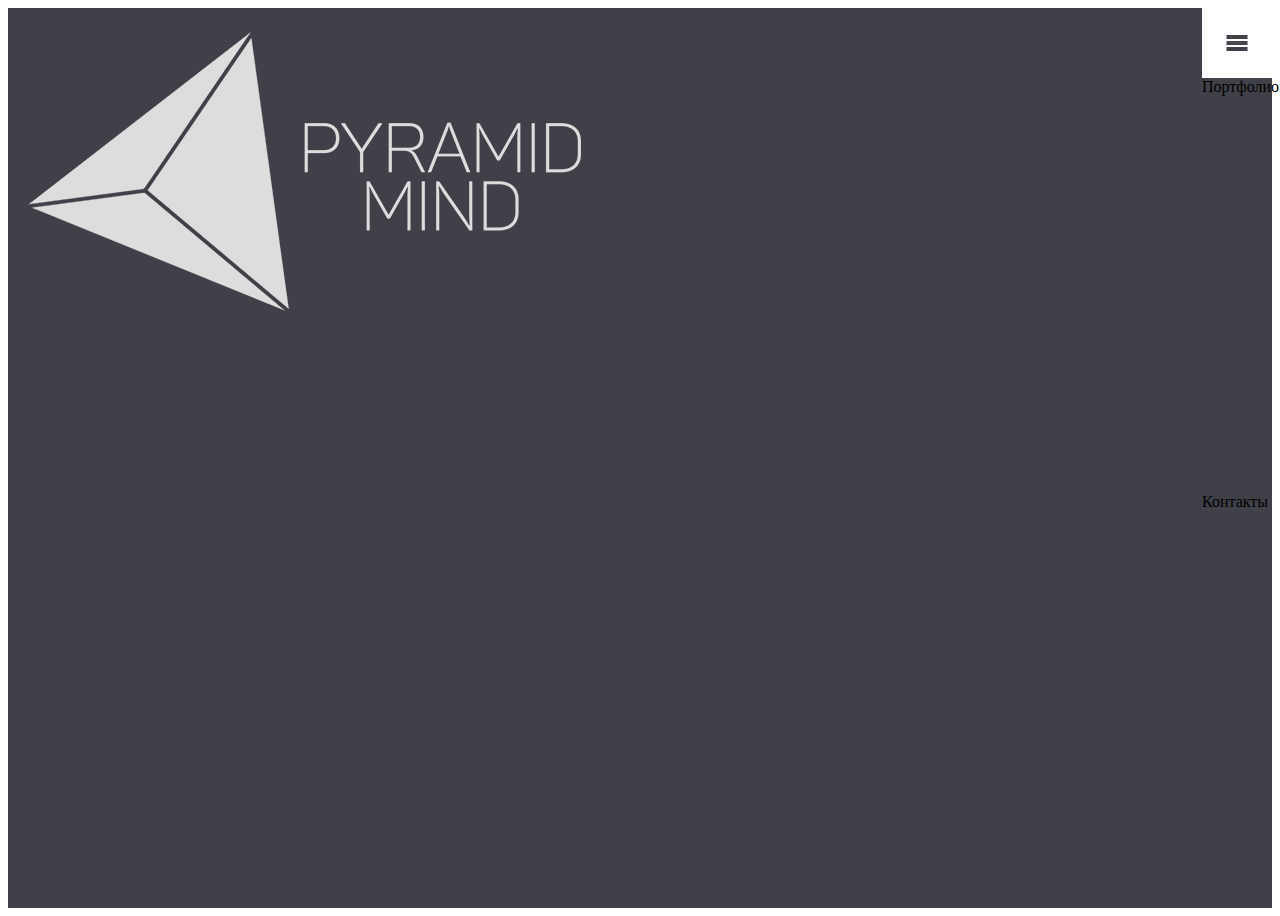
==== index.html @ eb3bbbf1 "bower add; edited top block; script.js init" ====
<!doctype html>
<html lang="ru">
<head>
    <meta charset="UTF-8">
    <title>html for pyramidmind portfolio</title>
    <link rel="stylesheet" href="css/bootstrap.min.css"/>
    <link rel="stylesheet" href="css/styles.css"/>
</head>
<body>
<div class="top-block">
    <div class="menu-1">
        <div class="open-menu" onclick="openMenu()"><img src="images/menu_button.png" alt="Открыть меню"/></div>
        <div class="buttons">
            <div class="button"><div class="center-align"><div class="vertical-align">Портфолио</div></div></div>
            <div class="button">Контакты</div>
        </div>

    </div>
    <div class="menu-2">
        <div class="menu-header">
            <div class="menu-logo"><img src="images/menu-logo.png" alt=""/></div>
            <div class="close"><img src="images/menu_close.png" alt=""/></div>
        </div>
        <ul>
            <li><a href="#">
                <div class="second-menu-block">block text 1</div>
            </a></li>
            <li><a href="#">
                <div class="second-menu-block">block text 2</div>
            </a></li>
            <li><a href="#">
                <div class="second-menu-block">block text 3</div>
            </a></li>
            <li><a href="#">
                <div class="second-menu-block">block text 4</div>
            </a></li>
            <li><a href="#">
                <div class="second-menu-block">block text 5</div>
            </a></li>
        </ul>
    </div>
    <div class="main-logo-place">
        <img src="images/logo.png" alt="Pyramid Mind"/>
    </div>
</div>
<div class="dev-block">
    <div class="col-lg-6"><img src="images/dev.png" alt=""/></div>
    <div class="col-lg-6">
        <h2>dev block</h2>

        <p>Lorem ipsum dolor sit amet, consectetur adipisicing elit. Doloribus dolorum eius eos illo in, inventore iusto
            maiores natus nihil, nisi non omnis optio quos sapiente suscipit tempore voluptas. Eum, quos.</p>
    </div>
</div>
<div class="design-block">
    <div class="col-lg-6">
        <h2>Design block</h2>

        <p>Lorem ipsum dolor sit amet, consectetur adipisicing elit. A alias, aut, consequatur corporis dicta dolor eius
            hic, magnam modi nihil quidem quisquam recusandae reiciendis. Architecto culpa illo impedit maxime sint.</p>
    </div>
    <div class="col-lg-6"><img src="images/design.png" alt=""/></div>
</div>
<div class="portfolio">
    <div class="centered">
        <h3>Portfolio</h3>

        <p>Lorem ipsum dolor sit amet, consectetur adipisicing elit. Consequatur culpa delectus dolores eius error
            expedita, harum id ipsa iure, labore minima mollitia officiis quibusdam ullam ut veniam voluptates. Illo,
            sequi.</p>
    </div>
</div>
<div class="contact">
    <div class="col-lg-6">
        <ul>
            <li><span class="phone-img"></span>+7 (927) 09-09-129</li>
            <li><span class="email-img"></span>thedrgef@gmail.com</li>
            <li><span class="skype-img"></span>pyramid</li>
        </ul>
    </div>
    <div class="col-lg-6">
        <div class="twitter">
            <!--twitter informer here-->
        </div>
    </div>
</div>
<div class="contact-me"></div>
<div class="footer"></div>
<!-- **************** js begin ******************* -->
<script src="js/jquery-1.11.2.min.js"></script>
<script src="js/bootstrap.min.js"></script>
<script src="js/script.js"></script>
</body>
</html>
---- css/styles.css ----
.top-block {
  position: relative;
  width: 100%;
  height: 100vh;
  background-color: #404148;
  display: block; }
  .top-block .menu-2 {
    display: none; }
  .top-block .menu-1 {
    position: absolute;
    top: 0;
    right: 0;
    width: 70px;
    height: 100%; }
    .top-block .menu-1 .open-menu {
      width: 70px;
      height: 70px; }
    .top-block .menu-1 .buttons {
      position: absolute;
      top: 70px;
      bottom: 0;
      right: 0;
      left: 0; }
      .top-block .menu-1 .buttons .button {
        position: relative;
        width: 70px;
        height: 50%; }
        .top-block .menu-1 .buttons .button .center-align {
          display: table-cell;
          vertical-align: middle; }

.dev-block, .design-block, .portfolio, .contact, .contact-me, .footer {
  display: none; }

/*# sourceMappingURL=styles.css.map */
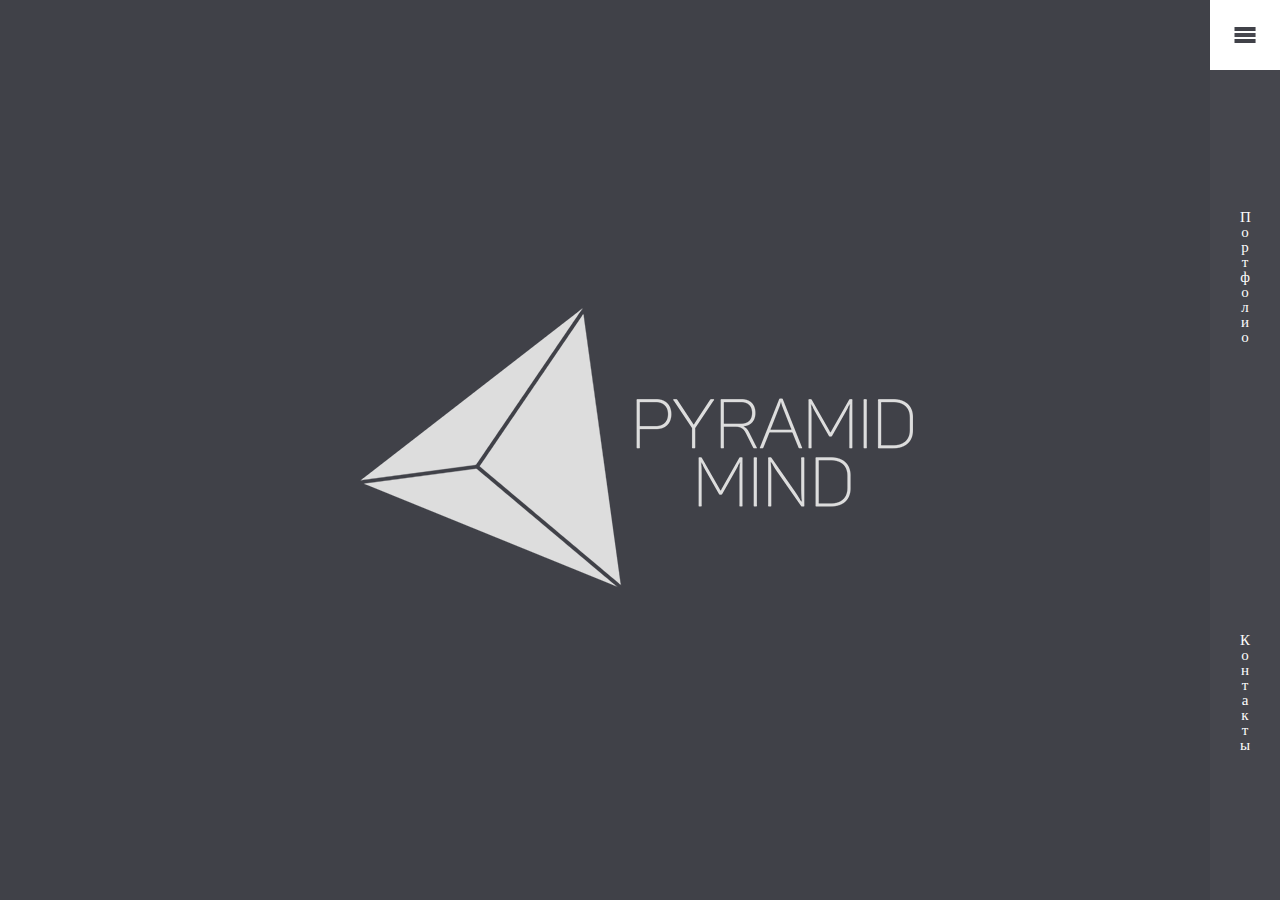
==== commit ca591592: "add reset css; menu-1 ready" ====
--- a/index.html
+++ b/index.html
@@ -3,7 +3,6 @@
 <head>
     <meta charset="UTF-8">
     <title>html for pyramidmind portfolio</title>
-    <link rel="stylesheet" href="css/bootstrap.min.css"/>
     <link rel="stylesheet" href="css/styles.css"/>
 </head>
 <body>
@@ -11,8 +10,21 @@
     <div class="menu-1">
         <div class="open-menu" onclick="openMenu()"><img src="images/menu_button.png" alt="Открыть меню"/></div>
         <div class="buttons">
-            <div class="button"><div class="center-align"><div class="vertical-align">Портфолио</div></div></div>
-            <div class="button">Контакты</div>
+            <div class="button">
+                <div class="center-align">
+                    <div class="center-align1">
+                        <a class="vertical-align">Портфолио</a>
+                    </div>
+                </div>
+            </div>
+            <div class="separator"></div>
+            <div class="button">
+                <div class="center-align">
+                    <div class="center-align1">
+                        <div class="vertical-align">Контакты</div>
+                    </div>
+                </div>
+            </div>
         </div>
 
     </div>
@@ -40,7 +52,9 @@
         </ul>
     </div>
     <div class="main-logo-place">
-        <img src="images/logo.png" alt="Pyramid Mind"/>
+        <div class="logo-place">
+            <div class="logo"></div>
+        </div>
     </div>
 </div>
 <div class="dev-block">
--- a/css/styles.css
+++ b/css/styles.css
@@ -1,9 +1,32 @@
+@import url(../bower_components/reset-css/reset.css);
+@import url(bootstrap.min.css);
+@import url(buttons.css);
+a {
+  color: inherit; }
+  a:hover {
+    color: inherit;
+    text-decoration: none; }
+
 .top-block {
   position: relative;
   width: 100%;
   height: 100vh;
   background-color: #404148;
   display: block; }
+  .top-block .main-logo-place {
+    position: absolute;
+    width: 100%;
+    height: 100%;
+    display: table; }
+    .top-block .main-logo-place .logo-place {
+      display: table-cell;
+      vertical-align: middle;
+      text-align: center; }
+      .top-block .main-logo-place .logo-place .logo {
+        display: inline-block;
+        width: 600px;
+        height: 330px;
+        background-image: url(../images/logo.png); }
   .top-block .menu-2 {
     display: none; }
   .top-block .menu-1 {
@@ -11,7 +34,8 @@
     top: 0;
     right: 0;
     width: 70px;
-    height: 100%; }
+    height: 100%;
+    z-index: 2; }
     .top-block .menu-1 .open-menu {
       width: 70px;
       height: 70px; }
@@ -22,12 +46,30 @@
       right: 0;
       left: 0; }
       .top-block .menu-1 .buttons .button {
-        position: relative;
+        cursor: pointer;
         width: 70px;
-        height: 50%; }
+        height: 50%;
+        background-color: #45464d;
+        color: #fdfdfd;
+        font-size: 15px;
+        -webkit-transition: all 0.3s;
+        -moz-transition: all 0.3s;
+        transition: all 0.3s; }
+        .top-block .menu-1 .buttons .button:hover {
+          background-color: #fdfdfd;
+          color: #45464d; }
         .top-block .menu-1 .buttons .button .center-align {
-          display: table-cell;
-          vertical-align: middle; }
+          width: 100%;
+          height: 100%;
+          display: table;
+          text-align: center; }
+          .top-block .menu-1 .buttons .button .center-align .center-align1 {
+            display: table-cell;
+            vertical-align: middle; }
+            .top-block .menu-1 .buttons .button .center-align .center-align1 .vertical-align {
+              width: 10px;
+              word-wrap: break-word;
+              display: inline-block; }
 
 .dev-block, .design-block, .portfolio, .contact, .contact-me, .footer {
   display: none; }
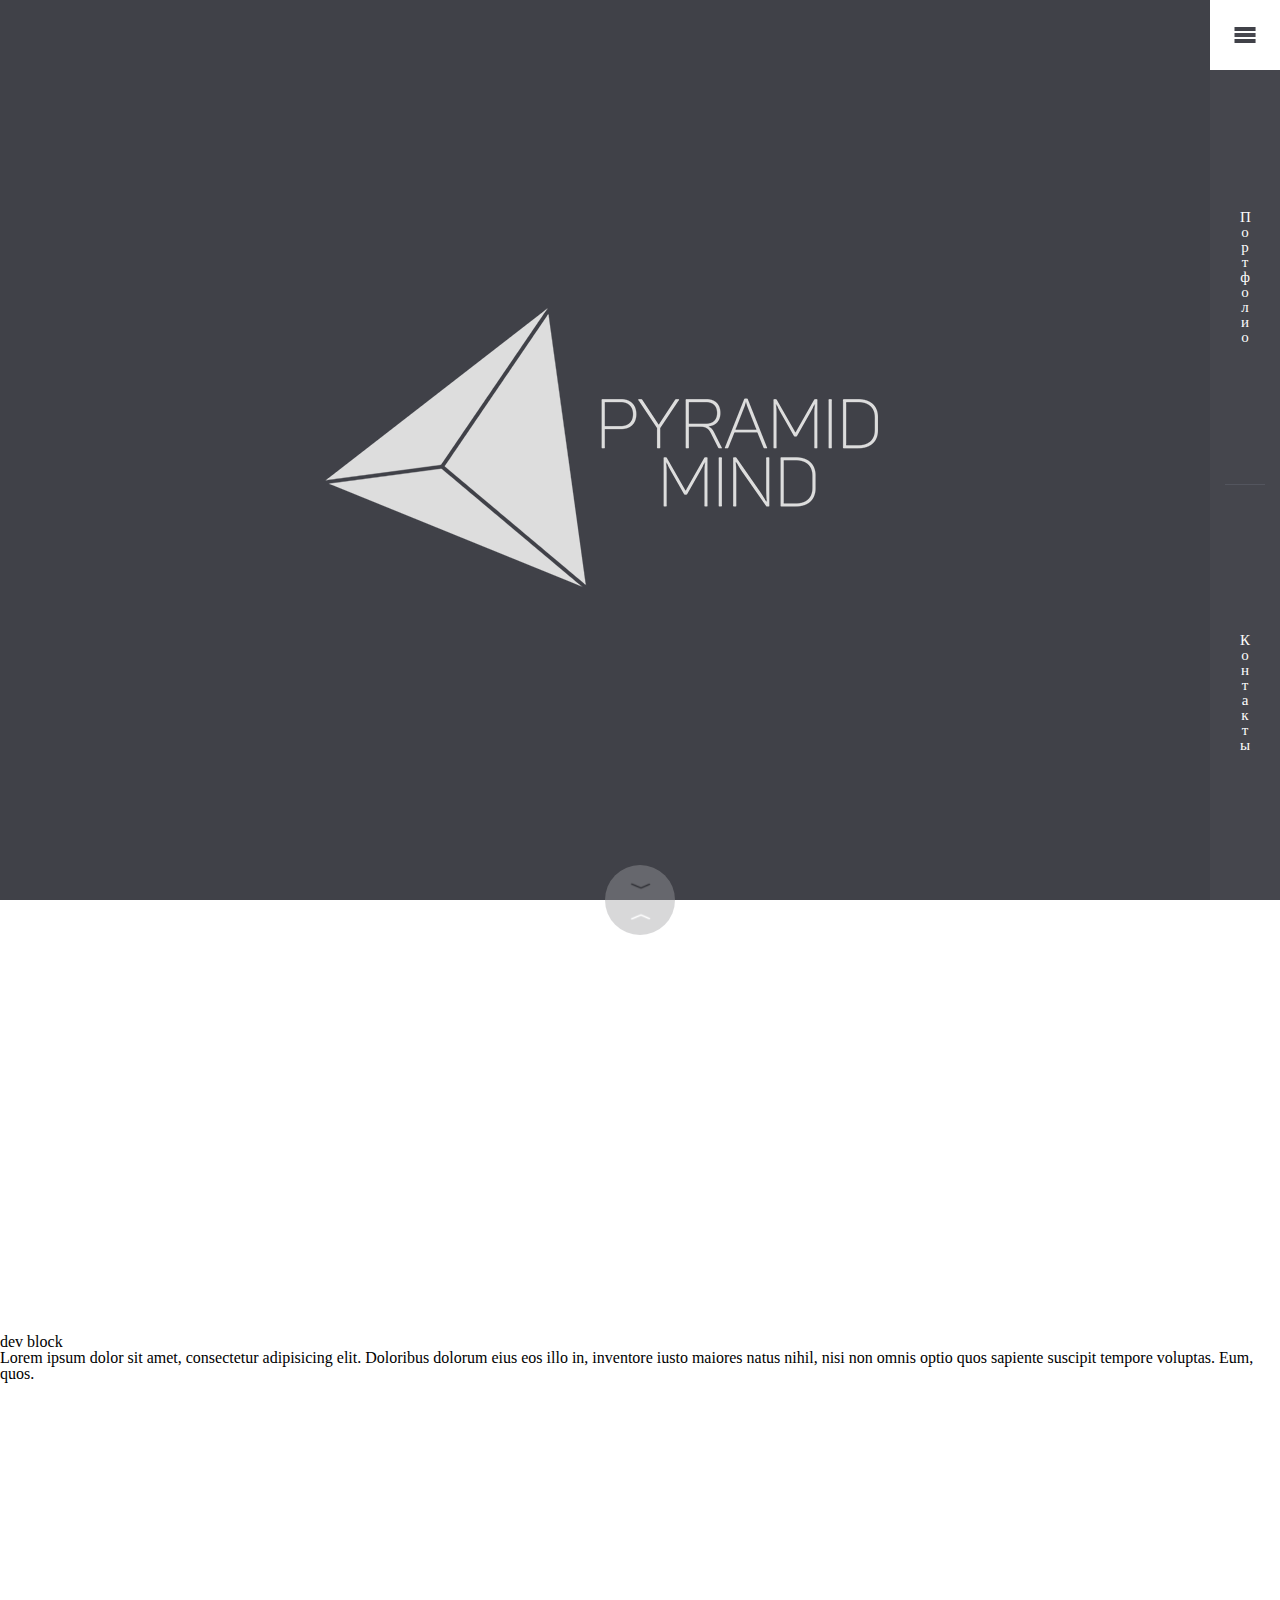
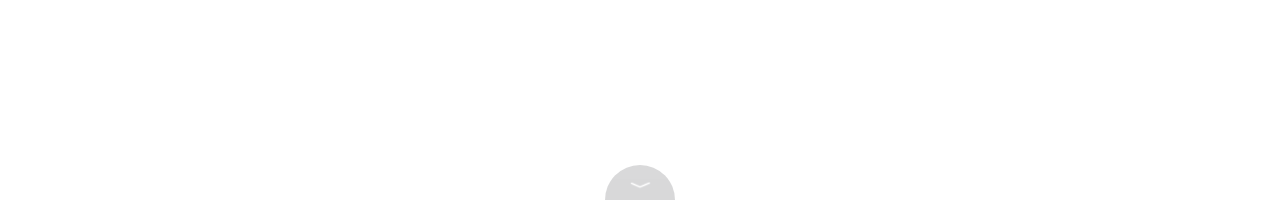
==== commit 9845e1a5: "prepare dev and des blocks" ====
--- a/index.html
+++ b/index.html
@@ -1,108 +1,121 @@
 <!doctype html>
 <html lang="ru">
-<head>
-    <meta charset="UTF-8">
-    <title>html for pyramidmind portfolio</title>
-    <link rel="stylesheet" href="css/styles.css"/>
-</head>
-<body>
-<div class="top-block">
-    <div class="menu-1">
-        <div class="open-menu" onclick="openMenu()"><img src="images/menu_button.png" alt="Открыть меню"/></div>
-        <div class="buttons">
-            <div class="button">
-                <div class="center-align">
-                    <div class="center-align1">
-                        <a class="vertical-align">Портфолио</a>
+    <head>
+        <meta charset="UTF-8">
+        <title>html for pyramidmind portfolio</title>
+        <link rel="stylesheet" href="css/styles.css"/>
+    </head>
+    <body>
+        <div class="top-block">
+            <a name="top"></a>
+            <div class="menu-1">
+                <div class="open-menu" onclick="openMenu()"><img src="images/menu_button.png" alt="Открыть меню"/></div>
+                <div class="buttons">
+                    <a href="#" class="button">
+                        <div class="center-align">
+                            <div class="center-align1">
+                                <div class="vertical-align">Портфолио</div>
+                            </div>
+                        </div>
+                    </a>
+                    <a href="#" class="button">
+                        <div class="center-align">
+                            <div class="center-align1">
+                                <div class="vertical-align">Контакты</div>
+                            </div>
+                        </div>
+                    </a>
+                </div>
+            </div>
+            <div class="menu-2">
+                <div class="menu-header">
+                    <div class="menu-logo"><img src="images/menu-logo.png" alt=""/></div>
+                    <div onclick="closeMenu()" class="close-btn"><img src="images/menu_close.png" alt=""/></div>
+                </div>
+                <ul>
+                    <!-- <li><a href="#" class="in-menu-2"><span><span><span>Кто мы?</span><span>Кто мы?</span></span></span></a></li> -->
+                    <!--  <li><a href="#" class="in-menu-2"><span><span><span>О нас</span><span>О нас</span></span></span></a></li> -->
+                    <li><a href="#" class="in-menu-2"><span><span><span>Портфолио</span><span>Портфолио</span></span></span></a></li>
+                    <!-- <li><a href="#" class="in-menu-2"><span><span><span>Вакансии</span><span>Вакансии</span></span></span></a></li> -->
+                    <li><a href="#" class="in-menu-2"><span><span><span>Контакты</span><span>Контакты</span></span></span></a></li>
+                    <li><a href="#" class="in-menu-2"><span><span><span>Блог</span><span>Блог</span></span></span></a></li>
+                </ul>
+                <div class="soc-block">
+                    <a href="https://twitter.com/share?url=http://pyramidmind.ru"><span class="twitter"></span></a>
+                    <div class="sep"></div>
+                    <a href="#"><span class="vk lbl"></span></a>
+                </div>
+            </div>
+            <div class="main-logo-place">
+                <div class="logo-place">
+                    <div class="logo"></div>
+                </div>
+            </div>
+            <div class="goto-block-down">
+                <a href="#dev-block" class="goto">
+                    <span class="scroll" href="#dev-block"><img src="images/arrow-down-black.png" height="8" width="21" alt=""></span>
+                </a>
+            </div>
+        </div>
+        <div class="dev-block">
+            <div class="goto-block-up">
+                <a href="#top" class="goto">
+                    <span class="scroll" href="#dev-block"><img src="images/arrow-down.png" height="8" width="21" alt=""></span>
+                </a>
+            </div>
+            <a name="dev-block"></a>
+            <div class="in-global-block">
+                <div class="in">
+                    <div class="col-lg-6"><img src="images/dev.png" alt=""/></div>
+                    <div class="col-lg-6">
+                        <h2>dev block</h2>
+                        <p>Lorem ipsum dolor sit amet, consectetur adipisicing elit. Doloribus dolorum eius eos illo in, inventore iusto
+                        maiores natus nihil, nisi non omnis optio quos sapiente suscipit tempore voluptas. Eum, quos.</p>
                     </div>
                 </div>
             </div>
-            <div class="separator"></div>
-            <div class="button">
-                <div class="center-align">
-                    <div class="center-align1">
-                        <div class="vertical-align">Контакты</div>
+            <div class="goto-block-down">
+                <a href="#des-block" style="background-color: #404148;" class="goto">
+                    <span class="scroll" href="#dev-block"><img src="images/arrow-down.png" height="8" width="21" alt=""></span>
+                </a>
+            </div>
+        </div>
+        <div class="design-block">
+            <a href="#top" class="goto">
+                <div class="col-lg-6">
+                    <h2>Design block</h2>
+                    <p>Lorem ipsum dolor sit amet, consectetur adipisicing elit. A alias, aut, consequatur corporis dicta dolor eius
+                    hic, magnam modi nihil quidem quisquam recusandae reiciendis. Architecto culpa illo impedit maxime sint.</p>
+                </div>
+                <div class="col-lg-6"><img src="images/design.png" alt=""/></div>
+            </div>
+            <div class="portfolio">
+                <div class="centered">
+                    <h3>Portfolio</h3>
+                    <p>Lorem ipsum dolor sit amet, consectetur adipisicing elit. Consequatur culpa delectus dolores eius error
+                    expedita, harum id ipsa iure, labore minima mollitia officiis quibusdam ullam ut veniam voluptates. Illo,
+                    sequi.</p>
+                </div>
+            </div>
+            <div class="contact">
+                <div class="col-lg-6">
+                    <ul>
+                        <li><span class="phone-img"></span>+7 (927) 09-09-129</li>
+                        <li><span class="email-img"></span>thedrgef@gmail.com</li>
+                        <li><span class="skype-img"></span>pyramid</li>
+                    </ul>
+                </div>
+                <div class="col-lg-6">
+                    <div class="twitter">
+                        <!--twitter informer here-->
                     </div>
                 </div>
             </div>
-        </div>
-
-    </div>
-    <div class="menu-2">
-        <div class="menu-header">
-            <div class="menu-logo"><img src="images/menu-logo.png" alt=""/></div>
-            <div class="close"><img src="images/menu_close.png" alt=""/></div>
-        </div>
-        <ul>
-            <li><a href="#">
-                <div class="second-menu-block">block text 1</div>
-            </a></li>
-            <li><a href="#">
-                <div class="second-menu-block">block text 2</div>
-            </a></li>
-            <li><a href="#">
-                <div class="second-menu-block">block text 3</div>
-            </a></li>
-            <li><a href="#">
-                <div class="second-menu-block">block text 4</div>
-            </a></li>
-            <li><a href="#">
-                <div class="second-menu-block">block text 5</div>
-            </a></li>
-        </ul>
-    </div>
-    <div class="main-logo-place">
-        <div class="logo-place">
-            <div class="logo"></div>
-        </div>
-    </div>
-</div>
-<div class="dev-block">
-    <div class="col-lg-6"><img src="images/dev.png" alt=""/></div>
-    <div class="col-lg-6">
-        <h2>dev block</h2>
-
-        <p>Lorem ipsum dolor sit amet, consectetur adipisicing elit. Doloribus dolorum eius eos illo in, inventore iusto
-            maiores natus nihil, nisi non omnis optio quos sapiente suscipit tempore voluptas. Eum, quos.</p>
-    </div>
-</div>
-<div class="design-block">
-    <div class="col-lg-6">
-        <h2>Design block</h2>
-
-        <p>Lorem ipsum dolor sit amet, consectetur adipisicing elit. A alias, aut, consequatur corporis dicta dolor eius
-            hic, magnam modi nihil quidem quisquam recusandae reiciendis. Architecto culpa illo impedit maxime sint.</p>
-    </div>
-    <div class="col-lg-6"><img src="images/design.png" alt=""/></div>
-</div>
-<div class="portfolio">
-    <div class="centered">
-        <h3>Portfolio</h3>
-
-        <p>Lorem ipsum dolor sit amet, consectetur adipisicing elit. Consequatur culpa delectus dolores eius error
-            expedita, harum id ipsa iure, labore minima mollitia officiis quibusdam ullam ut veniam voluptates. Illo,
-            sequi.</p>
-    </div>
-</div>
-<div class="contact">
-    <div class="col-lg-6">
-        <ul>
-            <li><span class="phone-img"></span>+7 (927) 09-09-129</li>
-            <li><span class="email-img"></span>thedrgef@gmail.com</li>
-            <li><span class="skype-img"></span>pyramid</li>
-        </ul>
-    </div>
-    <div class="col-lg-6">
-        <div class="twitter">
-            <!--twitter informer here-->
-        </div>
-    </div>
-</div>
-<div class="contact-me"></div>
-<div class="footer"></div>
-<!-- **************** js begin ******************* -->
-<script src="js/jquery-1.11.2.min.js"></script>
-<script src="js/bootstrap.min.js"></script>
-<script src="js/script.js"></script>
-</body>
-</html>+            <div class="contact-me"></div>
+            <div class="footer"></div>
+            <!-- **************** js begin ******************* -->
+            <script src="js/jquery-1.11.2.min.js"></script>
+            <script src="js/bootstrap.min.js"></script>
+            <script src="js/script.js"></script>
+        </body>
+    </html>--- a/css/styles.css
+++ b/css/styles.css
@@ -1,77 +1,398 @@
 @import url(../bower_components/reset-css/reset.css);
 @import url(bootstrap.min.css);
 @import url(buttons.css);
+/* line 7, ../sass/styles.sass */
 a {
-  color: inherit; }
-  a:hover {
-    color: inherit;
-    text-decoration: none; }
-
+  color: inherit;
+}
+/* line 9, ../sass/styles.sass */
+a:hover {
+  color: inherit;
+  text-decoration: none;
+}
+
+/* line 12, ../sass/styles.sass */
+ul {
+  margin: 0;
+}
+
+/* line 17, ../sass/styles.sass */
+.goto-block-down, .goto-block-up {
+  text-align: center;
+  display: block;
+  position: absolute;
+  top: 100%;
+  margin-top: -35px;
+  width: 100%;
+  z-index: 1;
+  height: 35px;
+  overflow: hidden;
+}
+/* line 27, ../sass/styles.sass */
+.goto-block-down a.goto, .goto-block-up a.goto {
+  width: 70px;
+  height: 70px;
+  -webkit-border-radius: 50%;
+  border-radius: 50%;
+  background-color: #fff;
+  opacity: 0.2;
+  display: inline-block;
+  -webkit-transition: all 0.4s;
+  -moz-transition: all 0.4s;
+  -ms-transition: all 0.4s;
+  -o-transition: all 0.4s;
+  transition: all 0.4s;
+}
+/* line 40, ../sass/styles.sass */
+.goto-block-down a.goto:hover, .goto-block-up a.goto:hover {
+  opacity: 0.4;
+}
+/* line 42, ../sass/styles.sass */
+.goto-block-down a.goto span, .goto-block-up a.goto span {
+  line-height: 40px;
+}
+
+/* line 44, ../sass/styles.sass */
+.goto-block-up {
+  top: 0;
+  margin-top: 0;
+}
+/* line 47, ../sass/styles.sass */
+.goto-block-up a.goto {
+  background-color: #404148;
+  position: relative;
+  top: -35px;
+}
+/* line 51, ../sass/styles.sass */
+.goto-block-up a.goto span img {
+  position: relative;
+  top: 30px;
+}
+
+/* line 55, ../sass/styles.sass */
+.dev-block .goto-block-down span img {
+  -webkit-transform: rotate(180deg);
+  -moz-transform: rotate(180deg);
+  -ms-transform: rotate(180deg);
+  -o-transform: rotate(180deg);
+  transform: rotate(180deg);
+}
+
+/* line 65, ../sass/styles.sass */
+.hide {
+  display: none;
+}
+
+/* line 67, ../sass/styles.sass */
+.show {
+  display: block;
+}
+
+/* line 71, ../sass/styles.sass */
 .top-block {
+  overflow: hidden;
+  min-height: 460px;
   position: relative;
   width: 100%;
   height: 100vh;
   background-color: #404148;
-  display: block; }
-  .top-block .main-logo-place {
-    position: absolute;
-    width: 100%;
-    height: 100%;
-    display: table; }
-    .top-block .main-logo-place .logo-place {
-      display: table-cell;
-      vertical-align: middle;
-      text-align: center; }
-      .top-block .main-logo-place .logo-place .logo {
-        display: inline-block;
-        width: 600px;
-        height: 330px;
-        background-image: url(../images/logo.png); }
-  .top-block .menu-2 {
-    display: none; }
-  .top-block .menu-1 {
-    position: absolute;
-    top: 0;
-    right: 0;
-    width: 70px;
-    height: 100%;
-    z-index: 2; }
-    .top-block .menu-1 .open-menu {
-      width: 70px;
-      height: 70px; }
-    .top-block .menu-1 .buttons {
-      position: absolute;
-      top: 70px;
-      bottom: 0;
-      right: 0;
-      left: 0; }
-      .top-block .menu-1 .buttons .button {
-        cursor: pointer;
-        width: 70px;
-        height: 50%;
-        background-color: #45464d;
-        color: #fdfdfd;
-        font-size: 15px;
-        -webkit-transition: all 0.3s;
-        -moz-transition: all 0.3s;
-        transition: all 0.3s; }
-        .top-block .menu-1 .buttons .button:hover {
-          background-color: #fdfdfd;
-          color: #45464d; }
-        .top-block .menu-1 .buttons .button .center-align {
-          width: 100%;
-          height: 100%;
-          display: table;
-          text-align: center; }
-          .top-block .menu-1 .buttons .button .center-align .center-align1 {
-            display: table-cell;
-            vertical-align: middle; }
-            .top-block .menu-1 .buttons .button .center-align .center-align1 .vertical-align {
-              width: 10px;
-              word-wrap: break-word;
-              display: inline-block; }
-
-.dev-block, .design-block, .portfolio, .contact, .contact-me, .footer {
-  display: none; }
-
-/*# sourceMappingURL=styles.css.map */
+  display: block;
+}
+/* line 79, ../sass/styles.sass */
+.top-block .main-logo-place {
+  position: absolute;
+  width: 100%;
+  height: 100%;
+  display: table;
+  z-index: 1;
+}
+/* line 85, ../sass/styles.sass */
+.top-block .main-logo-place .logo-place {
+  display: table-cell;
+  vertical-align: middle;
+  text-align: center;
+}
+/* line 89, ../sass/styles.sass */
+.top-block .main-logo-place .logo-place .logo {
+  display: inline-block;
+  width: 600px;
+  height: 330px;
+  background-image: url(../images/logo.png);
+  margin-left: -70px;
+}
+/* line 95, ../sass/styles.sass */
+.top-block .menu-2 {
+  width: 270px;
+  height: 100%;
+  position: absolute;
+  top: 0;
+  right: -270px;
+  -webkit-transition: all 0.3s;
+  -moz-transition: all 0.3s;
+  -ms-transition: all 0.3s;
+  -o-transition: all 0.3s;
+  transition: all 0.3s;
+  background-color: #45464d;
+  z-index: 2;
+}
+/* line 108, ../sass/styles.sass */
+.top-block .menu-2 .soc-block {
+  background-color: rgba(255, 255, 255, 0.03);
+  width: 100%;
+  height: 70px;
+  display: block;
+  text-align: center;
+  padding: 10px;
+}
+/* line 115, ../sass/styles.sass */
+.top-block .menu-2 .soc-block .sep {
+  display: inline-block;
+  height: 100%;
+  width: 4px;
+}
+/* line 119, ../sass/styles.sass */
+.top-block .menu-2 .soc-block .vk, .top-block .menu-2 .soc-block .twitter {
+  width: 50px;
+  height: 50px;
+  display: inline-block;
+  opacity: 0.1;
+  transform: scale(0.5);
+  -webkit-transition: all 0.1ms;
+  -moz-transition: all 0.1ms;
+  -ms-transition: all 0.1ms;
+  -o-transition: all 0.1ms;
+  transition: all 0.1ms;
+}
+/* line 130, ../sass/styles.sass */
+.top-block .menu-2 .soc-block .vk:hover, .top-block .menu-2 .soc-block .twitter:hover {
+  opacity: 0.4;
+}
+/* line 132, ../sass/styles.sass */
+.top-block .menu-2 .soc-block .vk {
+  background-image: url(../images/soc/vk.png);
+}
+/* line 134, ../sass/styles.sass */
+.top-block .menu-2 .soc-block .twitter {
+  background-image: url(../images/soc/tw.png);
+}
+/* line 136, ../sass/styles.sass */
+.top-block .menu-2 .menu-header {
+  height: 70px;
+  position: relative;
+  width: 100%;
+  background-color: #fff;
+}
+/* line 141, ../sass/styles.sass */
+.top-block .menu-2 .menu-header .menu-logo {
+  background-image: url(../images/menu-logo.png);
+  width: 36px;
+  height: 39px;
+  margin: 0 auto;
+  position: relative;
+  top: 15px;
+}
+/* line 148, ../sass/styles.sass */
+.top-block .menu-2 .menu-header .close-btn {
+  position: absolute;
+  cursor: pointer;
+  left: 26px;
+  top: 26px;
+  background-image: url(../images/menu_close.png);
+  width: 18px;
+  height: 18px;
+}
+/* line 158, ../sass/styles.sass */
+.top-block .menu-2 ul li a {
+  display: block;
+  width: 100%;
+  height: 70px;
+  font-size: 14px;
+  position: relative;
+  box-sizing: border-box;
+  -moz-box-sizing: border-box;
+  background-color: none;
+  line-height: 20px;
+  padding-top: 25px;
+  color: #fff;
+}
+/* line 170, ../sass/styles.sass */
+.top-block .menu-2 ul li a span > span span {
+  padding: 25px;
+}
+/* line 173, ../sass/styles.sass */
+.top-block .menu-1 {
+  position: absolute;
+  top: 0;
+  right: 0;
+  width: 70px;
+  height: 100%;
+  z-index: 2;
+}
+/* line 180, ../sass/styles.sass */
+.top-block .menu-1 .open-menu {
+  width: 70px;
+  height: 70px;
+  cursor: pointer;
+}
+/* line 184, ../sass/styles.sass */
+.top-block .menu-1 .buttons {
+  position: absolute;
+  top: 70px;
+  bottom: 0;
+  right: 0;
+  left: 0;
+}
+/* line 190, ../sass/styles.sass */
+.top-block .menu-1 .buttons a.button {
+  display: block;
+  cursor: pointer;
+  width: 70px;
+  height: 50%;
+  background-color: #45464d;
+  color: #fdfdfd;
+  font-size: 15px;
+  position: relative;
+  -webkit-transition: all 0.4s;
+  -moz-transition: all 0.4s;
+  -ms-transition: all 0.4s;
+  -o-transition: all 0.4s;
+  transition: all 0.4s;
+}
+/* line 205, ../sass/styles.sass */
+.top-block .menu-1 .buttons a.button:first-child:after {
+  position: absolute;
+  content: "";
+  width: 40px;
+  height: 2px;
+  border-bottom: 1px solid #53555e;
+  bottom: 0px;
+  left: 15px;
+}
+/* line 213, ../sass/styles.sass */
+.top-block .menu-1 .buttons a.button:first-child:hover:after {
+  display: none;
+}
+/* line 215, ../sass/styles.sass */
+.top-block .menu-1 .buttons a.button:hover {
+  background-color: #fdfdfd;
+  color: #45464d;
+}
+/* line 219, ../sass/styles.sass */
+.top-block .menu-1 .buttons a.button .center-align {
+  width: 100%;
+  height: 100%;
+  display: table;
+  text-align: center;
+}
+/* line 224, ../sass/styles.sass */
+.top-block .menu-1 .buttons a.button .center-align .center-align1 {
+  display: table-cell;
+  vertical-align: middle;
+}
+/* line 227, ../sass/styles.sass */
+.top-block .menu-1 .buttons a.button .center-align .center-align1 .vertical-align {
+  width: 10px;
+  word-wrap: break-word;
+  display: inline-block;
+}
+
+@media screen and (max-width: 1000px) and (min-width: 501px) {
+  /* line 235, ../sass/styles.sass */
+  .buttons {
+    display: none;
+    -webkit-transition: all 0.3s;
+    -moz-transition: all 0.3s;
+    -ms-transition: all 0.3s;
+    -o-transition: all 0.3s;
+    transition: all 0.3s;
+  }
+
+  /* line 242, ../sass/styles.sass */
+  .logo {
+    -webkit-transform: scale(0.8);
+    -moz-transform: scale(0.8);
+    -ms-transform: scale(0.8);
+    -o-transform: scale(0.8);
+    transform: scale(0.8);
+    -webkit-transition: all 0.3s;
+    -moz-transition: all 0.3s;
+    -ms-transition: all 0.3s;
+    -o-transition: all 0.3s;
+    transition: all 0.3s;
+  }
+}
+@media screen and (max-width: 500px) {
+  /* line 254, ../sass/styles.sass */
+  .buttons {
+    display: none;
+  }
+
+  /* line 256, ../sass/styles.sass */
+  .logo {
+    -webkit-transform: scale(0.5);
+    -moz-transform: scale(0.5);
+    -ms-transform: scale(0.5);
+    -o-transform: scale(0.5);
+    transform: scale(0.5);
+    -webkit-transition: all 0.3s;
+    -moz-transition: all 0.3s;
+    -ms-transition: all 0.3s;
+    -o-transition: all 0.3s;
+    transition: all 0.3s;
+  }
+}
+@media screen and (min-width: 1000px) {
+  /* line 269, ../sass/styles.sass */
+  .buttons {
+    display: block;
+    -webkit-transition: all 0.3s;
+    -moz-transition: all 0.3s;
+    -ms-transition: all 0.3s;
+    -o-transition: all 0.3s;
+    transition: all 0.3s;
+  }
+
+  /* line 276, ../sass/styles.sass */
+  .logo {
+    -webkit-transform: scale(1);
+    -moz-transform: scale(1);
+    -ms-transform: scale(1);
+    -o-transform: scale(1);
+    transform: scale(1);
+    -webkit-transition: all 0.3s;
+    -moz-transition: all 0.3s;
+    -ms-transition: all 0.3s;
+    -o-transition: all 0.3s;
+    transition: all 0.3s;
+  }
+}
+/* line 291, ../sass/styles.sass */
+.dev-block, .design-block, .portfolio {
+  height: 100vh;
+  display: block;
+  width: 100%;
+  overflow: hidden;
+  position: relative;
+}
+/* line 297, ../sass/styles.sass */
+.dev-block .in-global-block, .design-block .in-global-block, .portfolio .in-global-block {
+  display: table;
+  position: absolute;
+  width: 100%;
+  height: 100%;
+}
+/* line 302, ../sass/styles.sass */
+.dev-block .in-global-block .in, .design-block .in-global-block .in, .portfolio .in-global-block .in {
+  display: table-cell;
+  vertical-align: middle;
+}
+
+/* line 306, ../sass/styles.sass */
+.dev-block .col-lg-6:first-child {
+  text-align: center;
+}
+
+/* line 311, ../sass/styles.sass */
+.design-block, .portfolio, .contact, .contact-me, .footer {
+  display: none;
+}
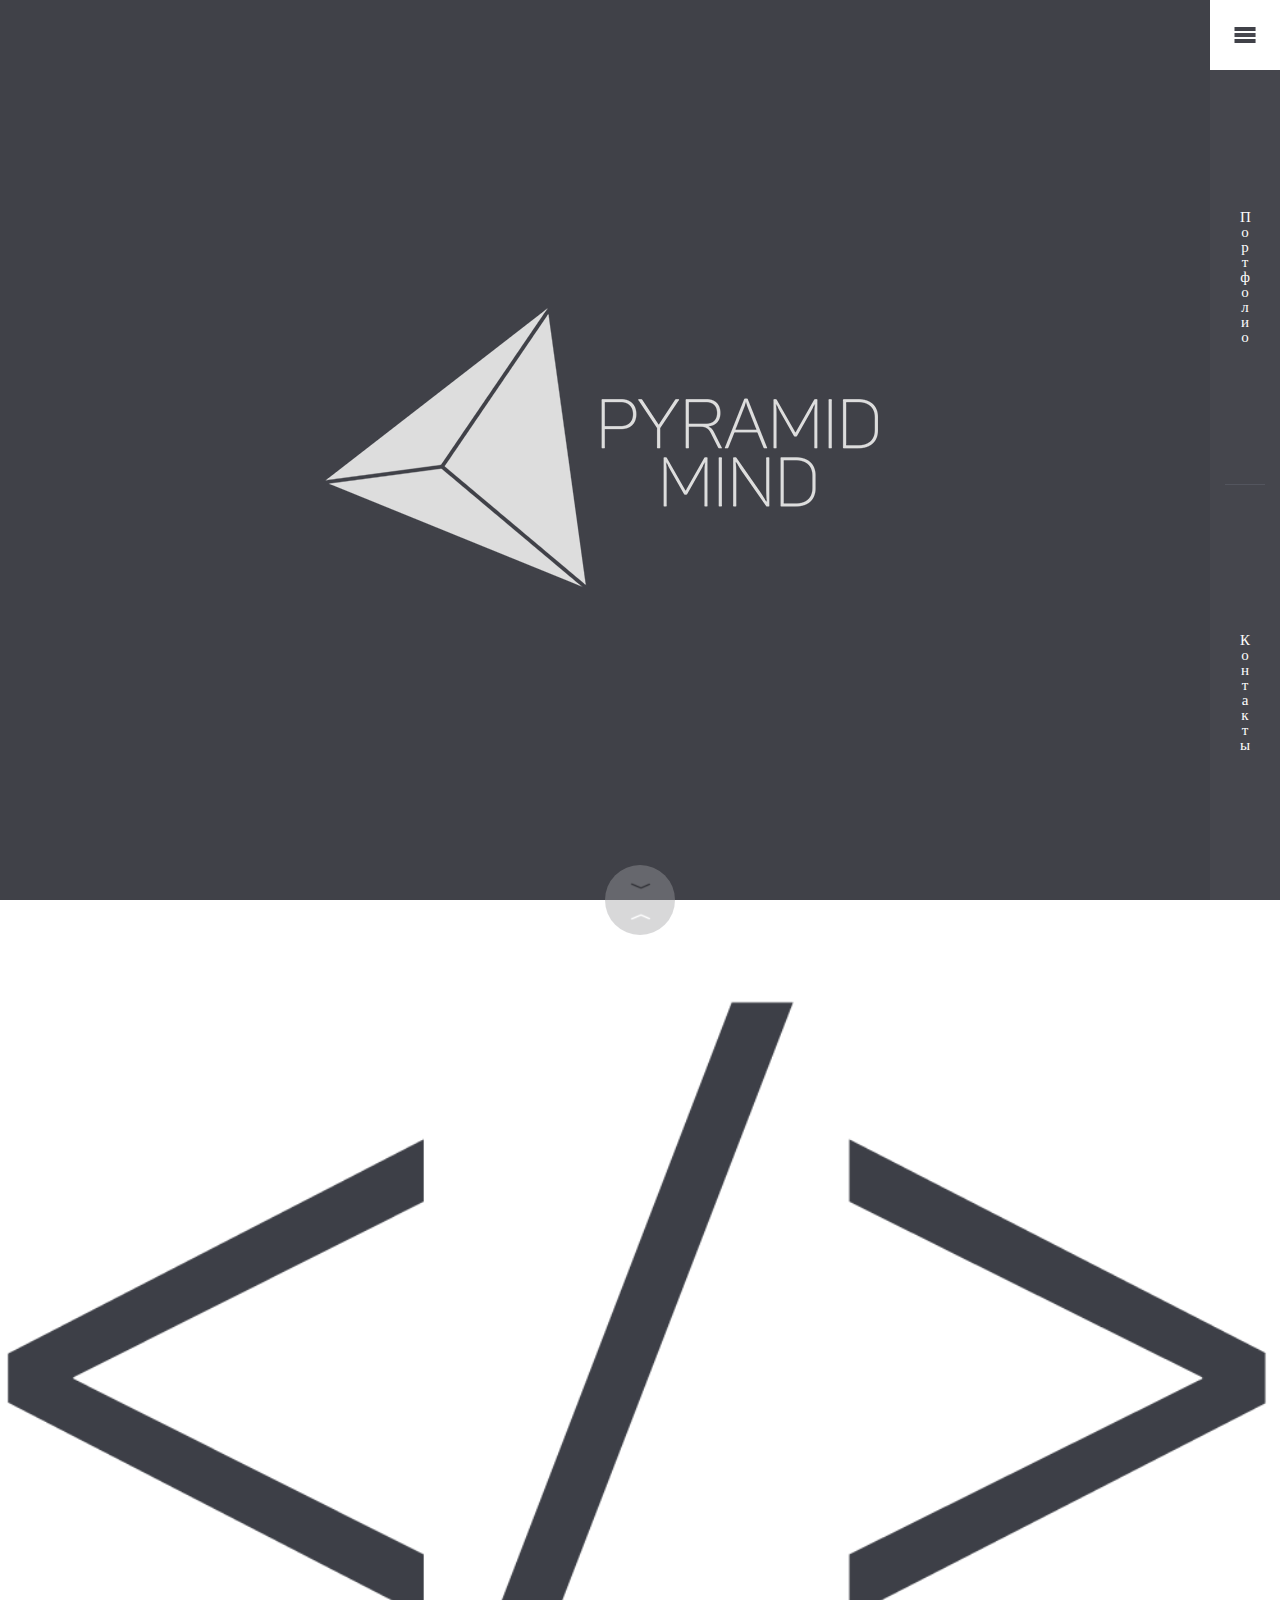
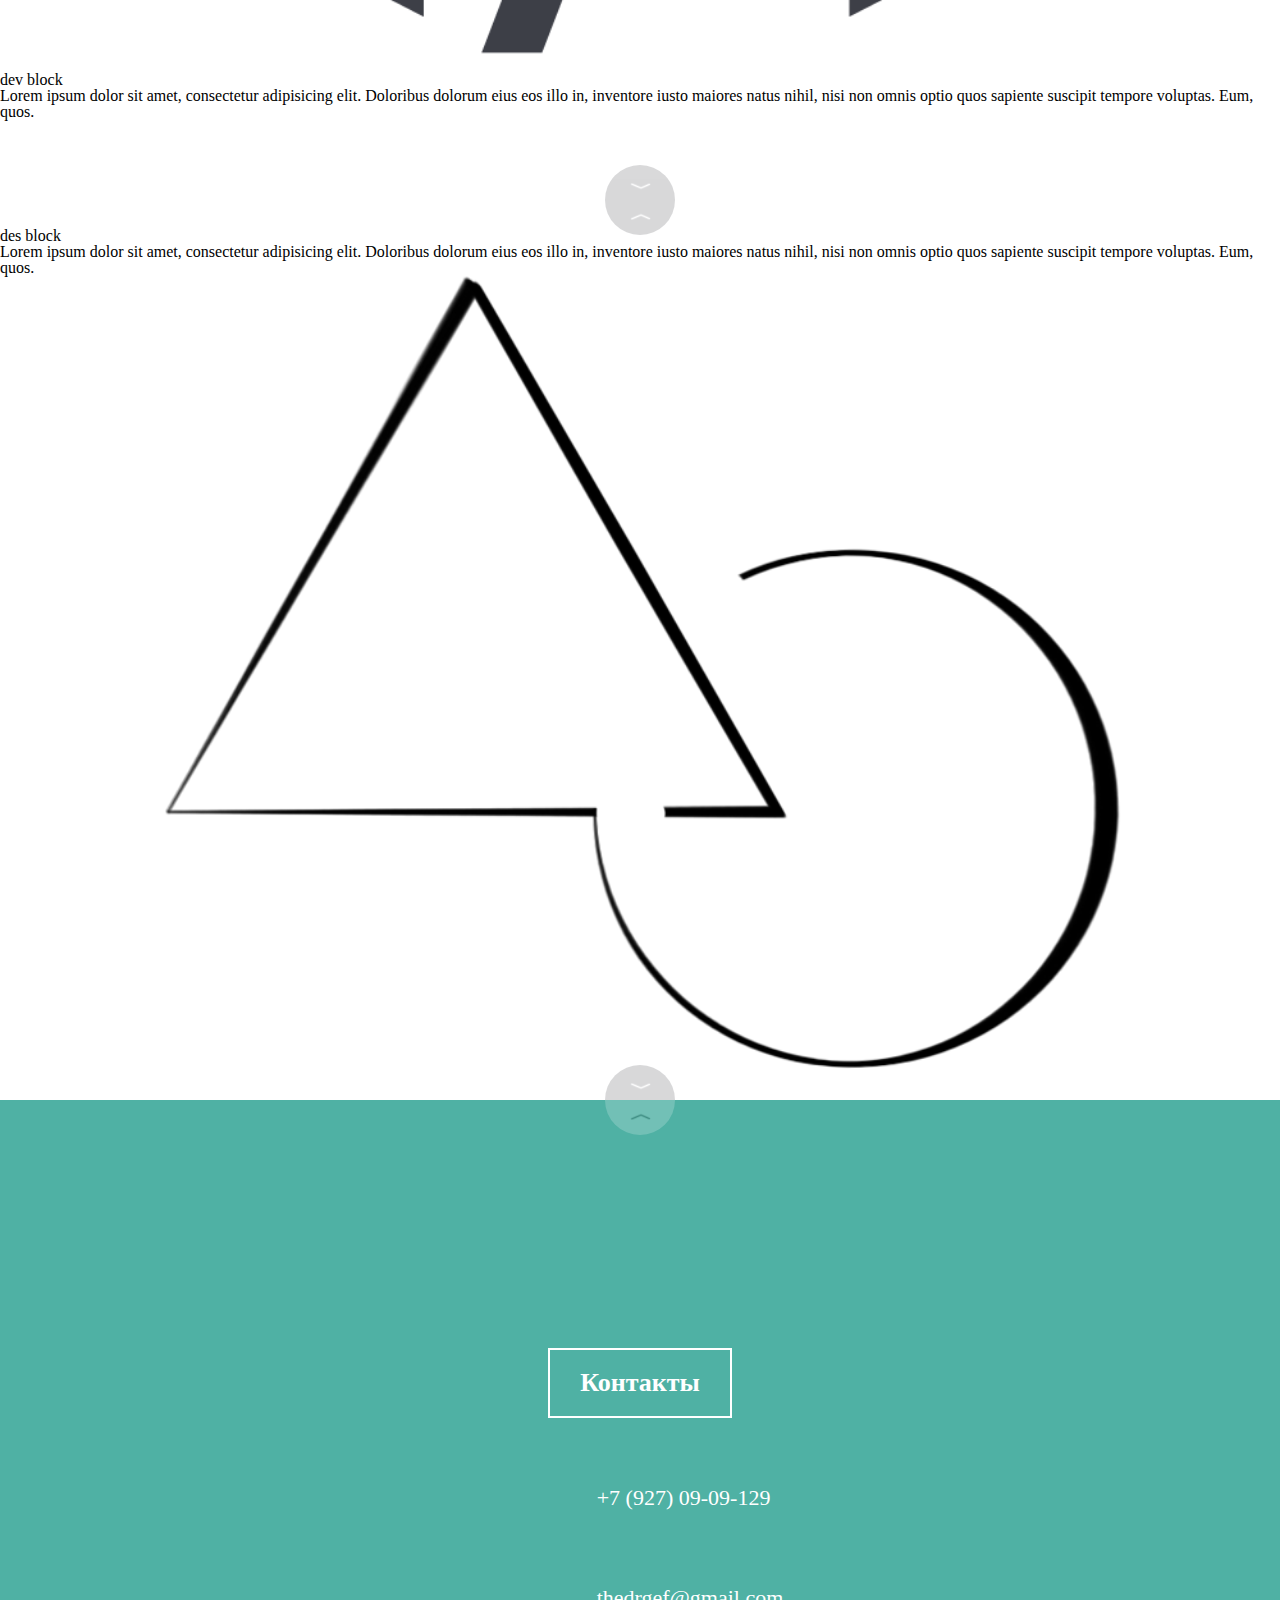
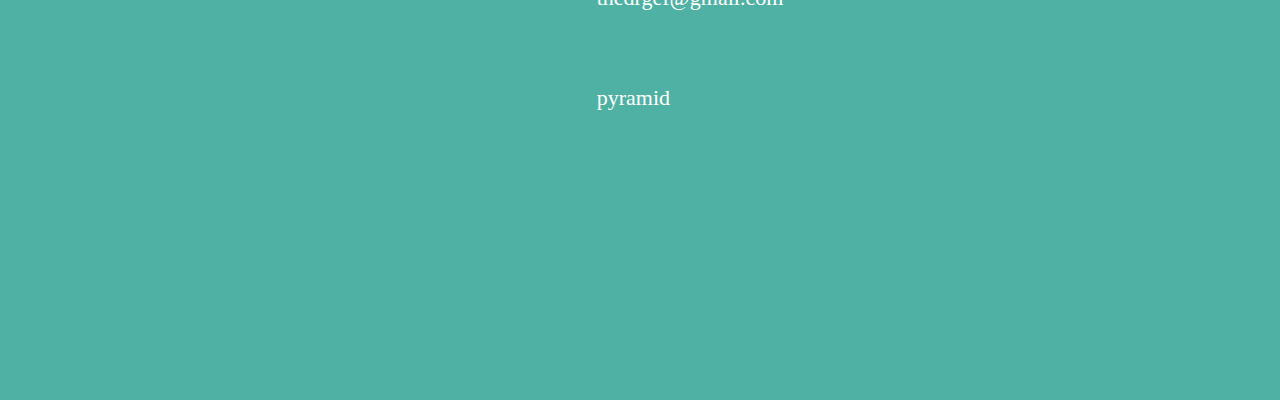
==== commit 71480060: "contact block edit" ====
--- a/index.html
+++ b/index.html
@@ -66,7 +66,7 @@
             <a name="dev-block"></a>
             <div class="in-global-block">
                 <div class="in">
-                    <div class="col-lg-6"><img src="images/dev.png" alt=""/></div>
+                    <div class="col-lg-6"><img width="100%" src="images/dev.png" alt=""/></div>
                     <div class="col-lg-6">
                         <h2>dev block</h2>
                         <p>Lorem ipsum dolor sit amet, consectetur adipisicing elit. Doloribus dolorum eius eos illo in, inventore iusto
@@ -76,46 +76,83 @@
             </div>
             <div class="goto-block-down">
                 <a href="#des-block" style="background-color: #404148;" class="goto">
-                    <span class="scroll" href="#dev-block"><img src="images/arrow-down.png" height="8" width="21" alt=""></span>
+                    <span class="scroll" href="#dev-block"><img src="images/arrow-down-d.png" height="8" width="21" alt=""></span>
                 </a>
             </div>
         </div>
-        <div class="design-block">
-            <a href="#top" class="goto">
-                <div class="col-lg-6">
-                    <h2>Design block</h2>
-                    <p>Lorem ipsum dolor sit amet, consectetur adipisicing elit. A alias, aut, consequatur corporis dicta dolor eius
-                    hic, magnam modi nihil quidem quisquam recusandae reiciendis. Architecto culpa illo impedit maxime sint.</p>
-                </div>
-                <div class="col-lg-6"><img src="images/design.png" alt=""/></div>
+        <div class="des-block">
+            <div class="goto-block-up">
+                <a href="#top" class="goto">
+                    <span class="scroll" href="#des-block"><img src="images/arrow-down.png" height="8" width="21" alt=""></span>
+                </a>
             </div>
-            <div class="portfolio">
-                <div class="centered">
-                    <h3>Portfolio</h3>
-                    <p>Lorem ipsum dolor sit amet, consectetur adipisicing elit. Consequatur culpa delectus dolores eius error
-                    expedita, harum id ipsa iure, labore minima mollitia officiis quibusdam ullam ut veniam voluptates. Illo,
-                    sequi.</p>
+            <a name="des-block"></a>
+            <div class="in-global-block">
+                <div class="in">
+                    <div class="col-lg-6">
+                        <h2>des block</h2>
+                        <p>Lorem ipsum dolor sit amet, consectetur adipisicing elit. Doloribus dolorum eius eos illo in, inventore iusto
+                        maiores natus nihil, nisi non omnis optio quos sapiente suscipit tempore voluptas. Eum, quos.</p>
+                    </div>
+                    <div class="col-lg-6"><img width="100%" src="images/des.png" alt=""/></div>
                 </div>
             </div>
-            <div class="contact">
-                <div class="col-lg-6">
-                    <ul>
-                        <li><span class="phone-img"></span>+7 (927) 09-09-129</li>
-                        <li><span class="email-img"></span>thedrgef@gmail.com</li>
-                        <li><span class="skype-img"></span>pyramid</li>
-                    </ul>
-                </div>
-                <div class="col-lg-6">
-                    <div class="twitter">
-                        <!--twitter informer here-->
+            <div class="goto-block-down">
+                <a href="#contact" style="background-color: #404148;" class="goto">
+                    <span class="scroll" href="#contact"><img src="images/arrow-down-d.png" height="8" width="21" alt=""></span>
+                </a>
+            </div>
+        </div>
+        <div class="contact">
+            <div class="goto-block-up">
+                <a href="#top" class="goto">
+                    <span class="scroll" href="#des-block"><img src="images/arrow-down-black-up.png" height="8" width="21" alt=""></span>
+                </a>
+            </div>
+            <a name="contact"></a>
+            <div class="in-global-block">
+                <div class="in">
+                    <div class="centered">
+                        <div class="text">Контакты</div>
+                    </div>
+                    <div class="row">
+                        <div class="col-lg-6">
+                            <div class="block">
+                                <ul>
+                                    <li>
+                                        <span class="phone-img"></span>
+                                        <span>+7 (927) 09-09-129</span>
+                                        <div class="clr"></div>
+                                    </li>
+                                    <li>
+                                        <a href="mailto:thedrgef@gmail.com">
+                                            <span class="email-img"></span>
+                                            <span>thedrgef@gmail.com</span>
+                                            <div class="clr"></div>
+                                        </a>
+                                    </li>
+                                    <li>
+                                        <a href="skype">
+                                            <span class="skype-img"></span>
+                                            <span>pyramid</span>
+                                            <div class="clr"></div>
+                                        </a>
+                                    </li>
+                                </ul>
+                            </div>
+                        </div>
+                        <div class="col-lg-6">
+                            <div class="twitter">
+                                <!-- twitter -->
+                            </div>
+                        </div>
                     </div>
                 </div>
             </div>
-            <div class="contact-me"></div>
-            <div class="footer"></div>
-            <!-- **************** js begin ******************* -->
-            <script src="js/jquery-1.11.2.min.js"></script>
-            <script src="js/bootstrap.min.js"></script>
-            <script src="js/script.js"></script>
-        </body>
-    </html>+        </div>
+        <!-- **************** js begin ******************* -->
+        <script src="js/jquery-1.11.2.min.js"></script>
+        <script src="js/bootstrap.min.js"></script>
+        <script src="js/script.js"></script>
+    </body>
+</html>--- a/css/styles.css
+++ b/css/styles.css
@@ -16,7 +16,12 @@
   margin: 0;
 }
 
-/* line 17, ../sass/styles.sass */
+/* line 15, ../sass/styles.sass */
+.clr {
+  clear: both;
+}
+
+/* line 19, ../sass/styles.sass */
 .goto-block-down, .goto-block-up {
   text-align: center;
   display: block;
@@ -28,7 +33,7 @@
   height: 35px;
   overflow: hidden;
 }
-/* line 27, ../sass/styles.sass */
+/* line 29, ../sass/styles.sass */
 .goto-block-down a.goto, .goto-block-up a.goto {
   width: 70px;
   height: 70px;
@@ -43,52 +48,48 @@
   -o-transition: all 0.4s;
   transition: all 0.4s;
 }
-/* line 40, ../sass/styles.sass */
+/* line 42, ../sass/styles.sass */
 .goto-block-down a.goto:hover, .goto-block-up a.goto:hover {
   opacity: 0.4;
 }
-/* line 42, ../sass/styles.sass */
+/* line 44, ../sass/styles.sass */
 .goto-block-down a.goto span, .goto-block-up a.goto span {
   line-height: 40px;
 }
 
-/* line 44, ../sass/styles.sass */
+/* line 46, ../sass/styles.sass */
 .goto-block-up {
   top: 0;
   margin-top: 0;
 }
-/* line 47, ../sass/styles.sass */
+/* line 49, ../sass/styles.sass */
 .goto-block-up a.goto {
   background-color: #404148;
   position: relative;
   top: -35px;
 }
-/* line 51, ../sass/styles.sass */
+/* line 53, ../sass/styles.sass */
 .goto-block-up a.goto span img {
   position: relative;
   top: 30px;
 }
 
-/* line 55, ../sass/styles.sass */
-.dev-block .goto-block-down span img {
-  -webkit-transform: rotate(180deg);
-  -moz-transform: rotate(180deg);
-  -ms-transform: rotate(180deg);
-  -o-transform: rotate(180deg);
-  transform: rotate(180deg);
-}
-
-/* line 65, ../sass/styles.sass */
+/* line 56, ../sass/styles.sass */
+.contact .goto-block-up a.goto {
+  background-color: #FFF;
+}
+
+/* line 62, ../sass/styles.sass */
 .hide {
   display: none;
 }
 
-/* line 67, ../sass/styles.sass */
+/* line 64, ../sass/styles.sass */
 .show {
   display: block;
 }
 
-/* line 71, ../sass/styles.sass */
+/* line 68, ../sass/styles.sass */
 .top-block {
   overflow: hidden;
   min-height: 460px;
@@ -98,7 +99,7 @@
   background-color: #404148;
   display: block;
 }
-/* line 79, ../sass/styles.sass */
+/* line 76, ../sass/styles.sass */
 .top-block .main-logo-place {
   position: absolute;
   width: 100%;
@@ -106,13 +107,13 @@
   display: table;
   z-index: 1;
 }
-/* line 85, ../sass/styles.sass */
+/* line 82, ../sass/styles.sass */
 .top-block .main-logo-place .logo-place {
   display: table-cell;
   vertical-align: middle;
   text-align: center;
 }
-/* line 89, ../sass/styles.sass */
+/* line 86, ../sass/styles.sass */
 .top-block .main-logo-place .logo-place .logo {
   display: inline-block;
   width: 600px;
@@ -120,7 +121,7 @@
   background-image: url(../images/logo.png);
   margin-left: -70px;
 }
-/* line 95, ../sass/styles.sass */
+/* line 92, ../sass/styles.sass */
 .top-block .menu-2 {
   width: 270px;
   height: 100%;
@@ -135,7 +136,7 @@
   background-color: #45464d;
   z-index: 2;
 }
-/* line 108, ../sass/styles.sass */
+/* line 105, ../sass/styles.sass */
 .top-block .menu-2 .soc-block {
   background-color: rgba(255, 255, 255, 0.03);
   width: 100%;
@@ -144,13 +145,13 @@
   text-align: center;
   padding: 10px;
 }
-/* line 115, ../sass/styles.sass */
+/* line 112, ../sass/styles.sass */
 .top-block .menu-2 .soc-block .sep {
   display: inline-block;
   height: 100%;
   width: 4px;
 }
-/* line 119, ../sass/styles.sass */
+/* line 116, ../sass/styles.sass */
 .top-block .menu-2 .soc-block .vk, .top-block .menu-2 .soc-block .twitter {
   width: 50px;
   height: 50px;
@@ -163,26 +164,26 @@
   -o-transition: all 0.1ms;
   transition: all 0.1ms;
 }
-/* line 130, ../sass/styles.sass */
+/* line 127, ../sass/styles.sass */
 .top-block .menu-2 .soc-block .vk:hover, .top-block .menu-2 .soc-block .twitter:hover {
   opacity: 0.4;
 }
-/* line 132, ../sass/styles.sass */
+/* line 129, ../sass/styles.sass */
 .top-block .menu-2 .soc-block .vk {
   background-image: url(../images/soc/vk.png);
 }
-/* line 134, ../sass/styles.sass */
+/* line 131, ../sass/styles.sass */
 .top-block .menu-2 .soc-block .twitter {
   background-image: url(../images/soc/tw.png);
 }
-/* line 136, ../sass/styles.sass */
+/* line 133, ../sass/styles.sass */
 .top-block .menu-2 .menu-header {
   height: 70px;
   position: relative;
   width: 100%;
   background-color: #fff;
 }
-/* line 141, ../sass/styles.sass */
+/* line 138, ../sass/styles.sass */
 .top-block .menu-2 .menu-header .menu-logo {
   background-image: url(../images/menu-logo.png);
   width: 36px;
@@ -191,7 +192,7 @@
   position: relative;
   top: 15px;
 }
-/* line 148, ../sass/styles.sass */
+/* line 145, ../sass/styles.sass */
 .top-block .menu-2 .menu-header .close-btn {
   position: absolute;
   cursor: pointer;
@@ -201,7 +202,7 @@
   width: 18px;
   height: 18px;
 }
-/* line 158, ../sass/styles.sass */
+/* line 155, ../sass/styles.sass */
 .top-block .menu-2 ul li a {
   display: block;
   width: 100%;
@@ -215,11 +216,11 @@
   padding-top: 25px;
   color: #fff;
 }
-/* line 170, ../sass/styles.sass */
+/* line 167, ../sass/styles.sass */
 .top-block .menu-2 ul li a span > span span {
   padding: 25px;
 }
-/* line 173, ../sass/styles.sass */
+/* line 170, ../sass/styles.sass */
 .top-block .menu-1 {
   position: absolute;
   top: 0;
@@ -228,13 +229,13 @@
   height: 100%;
   z-index: 2;
 }
-/* line 180, ../sass/styles.sass */
+/* line 177, ../sass/styles.sass */
 .top-block .menu-1 .open-menu {
   width: 70px;
   height: 70px;
   cursor: pointer;
 }
-/* line 184, ../sass/styles.sass */
+/* line 181, ../sass/styles.sass */
 .top-block .menu-1 .buttons {
   position: absolute;
   top: 70px;
@@ -242,7 +243,7 @@
   right: 0;
   left: 0;
 }
-/* line 190, ../sass/styles.sass */
+/* line 187, ../sass/styles.sass */
 .top-block .menu-1 .buttons a.button {
   display: block;
   cursor: pointer;
@@ -258,7 +259,7 @@
   -o-transition: all 0.4s;
   transition: all 0.4s;
 }
-/* line 205, ../sass/styles.sass */
+/* line 202, ../sass/styles.sass */
 .top-block .menu-1 .buttons a.button:first-child:after {
   position: absolute;
   content: "";
@@ -268,28 +269,28 @@
   bottom: 0px;
   left: 15px;
 }
-/* line 213, ../sass/styles.sass */
+/* line 210, ../sass/styles.sass */
 .top-block .menu-1 .buttons a.button:first-child:hover:after {
   display: none;
 }
-/* line 215, ../sass/styles.sass */
+/* line 212, ../sass/styles.sass */
 .top-block .menu-1 .buttons a.button:hover {
   background-color: #fdfdfd;
   color: #45464d;
 }
-/* line 219, ../sass/styles.sass */
+/* line 216, ../sass/styles.sass */
 .top-block .menu-1 .buttons a.button .center-align {
   width: 100%;
   height: 100%;
   display: table;
   text-align: center;
 }
-/* line 224, ../sass/styles.sass */
+/* line 221, ../sass/styles.sass */
 .top-block .menu-1 .buttons a.button .center-align .center-align1 {
   display: table-cell;
   vertical-align: middle;
 }
-/* line 227, ../sass/styles.sass */
+/* line 224, ../sass/styles.sass */
 .top-block .menu-1 .buttons a.button .center-align .center-align1 .vertical-align {
   width: 10px;
   word-wrap: break-word;
@@ -297,7 +298,7 @@
 }
 
 @media screen and (max-width: 1000px) and (min-width: 501px) {
-  /* line 235, ../sass/styles.sass */
+  /* line 232, ../sass/styles.sass */
   .buttons {
     display: none;
     -webkit-transition: all 0.3s;
@@ -307,7 +308,7 @@
     transition: all 0.3s;
   }
 
-  /* line 242, ../sass/styles.sass */
+  /* line 239, ../sass/styles.sass */
   .logo {
     -webkit-transform: scale(0.8);
     -moz-transform: scale(0.8);
@@ -322,12 +323,17 @@
   }
 }
 @media screen and (max-width: 500px) {
-  /* line 254, ../sass/styles.sass */
+  /* line 251, ../sass/styles.sass */
+  .goto-block-down, .goto-block-up {
+    display: none;
+  }
+
+  /* line 253, ../sass/styles.sass */
   .buttons {
     display: none;
   }
 
-  /* line 256, ../sass/styles.sass */
+  /* line 255, ../sass/styles.sass */
   .logo {
     -webkit-transform: scale(0.5);
     -moz-transform: scale(0.5);
@@ -342,7 +348,7 @@
   }
 }
 @media screen and (min-width: 1000px) {
-  /* line 269, ../sass/styles.sass */
+  /* line 268, ../sass/styles.sass */
   .buttons {
     display: block;
     -webkit-transition: all 0.3s;
@@ -352,7 +358,7 @@
     transition: all 0.3s;
   }
 
-  /* line 276, ../sass/styles.sass */
+  /* line 275, ../sass/styles.sass */
   .logo {
     -webkit-transform: scale(1);
     -moz-transform: scale(1);
@@ -366,33 +372,98 @@
     transition: all 0.3s;
   }
 }
-/* line 291, ../sass/styles.sass */
-.dev-block, .design-block, .portfolio {
+/* line 290, ../sass/styles.sass */
+.dev-block, .des-block, .portfolio, .contact {
   height: 100vh;
   display: block;
   width: 100%;
   overflow: hidden;
   position: relative;
 }
-/* line 297, ../sass/styles.sass */
-.dev-block .in-global-block, .design-block .in-global-block, .portfolio .in-global-block {
+/* line 296, ../sass/styles.sass */
+.dev-block .in-global-block, .des-block .in-global-block, .portfolio .in-global-block, .contact .in-global-block {
   display: table;
   position: absolute;
   width: 100%;
   height: 100%;
 }
-/* line 302, ../sass/styles.sass */
-.dev-block .in-global-block .in, .design-block .in-global-block .in, .portfolio .in-global-block .in {
+/* line 301, ../sass/styles.sass */
+.dev-block .in-global-block .in, .des-block .in-global-block .in, .portfolio .in-global-block .in, .contact .in-global-block .in {
   display: table-cell;
   vertical-align: middle;
 }
 
-/* line 306, ../sass/styles.sass */
+/* line 305, ../sass/styles.sass */
 .dev-block .col-lg-6:first-child {
   text-align: center;
 }
 
+/* line 308, ../sass/styles.sass */
+.des-block .col-lg-6:last-child {
+  text-align: center;
+}
+
 /* line 311, ../sass/styles.sass */
-.design-block, .portfolio, .contact, .contact-me, .footer {
+.contact {
+  background-color: #4fb1a4;
+  color: #fff;
+}
+/* line 314, ../sass/styles.sass */
+.contact .centered {
+  display: block;
+  width: 100%;
+  text-align: center;
+  margin-bottom: 30px;
+}
+/* line 319, ../sass/styles.sass */
+.contact .centered .text {
+  padding: 20px 30px;
+  border: 2px solid #fff;
+  font-size: 26px;
+  font-weight: bold;
+  display: inline-block;
+}
+/* line 325, ../sass/styles.sass */
+.contact .col-lg-6:first-child {
+  font-size: 22px;
+  text-align: center;
+}
+/* line 328, ../sass/styles.sass */
+.contact .col-lg-6:first-child .block {
+  display: inline-block;
+}
+/* line 330, ../sass/styles.sass */
+.contact .col-lg-6:first-child span {
+  float: left;
+  line-height: 100px;
+  vertical-align: middle;
+}
+/* line 334, ../sass/styles.sass */
+.contact .col-lg-6:first-child span.skype-img, .contact .col-lg-6:first-child span.email-img, .contact .col-lg-6:first-child span.phone-img {
+  width: 100px;
+  height: 100px;
+  display: inline-block;
+  float: left;
+  -webkit-transform: scale(0.6);
+  -moz-transform: scale(0.6);
+  -ms-transform: scale(0.6);
+  -o-transform: scale(0.6);
+  transform: scale(0.6);
+}
+/* line 344, ../sass/styles.sass */
+.contact .col-lg-6:first-child span.skype-img {
+  background-image: url(../images/contact/Skype.png);
+}
+/* line 346, ../sass/styles.sass */
+.contact .col-lg-6:first-child span.email-img {
+  background-image: url(../images/contact/mail.png);
+}
+/* line 348, ../sass/styles.sass */
+.contact .col-lg-6:first-child span.phone-img {
+  background-image: url(../images/contact/phone.png);
+}
+
+/* line 352, ../sass/styles.sass */
+.portfolio, .contact-me, .footer {
   display: none;
 }
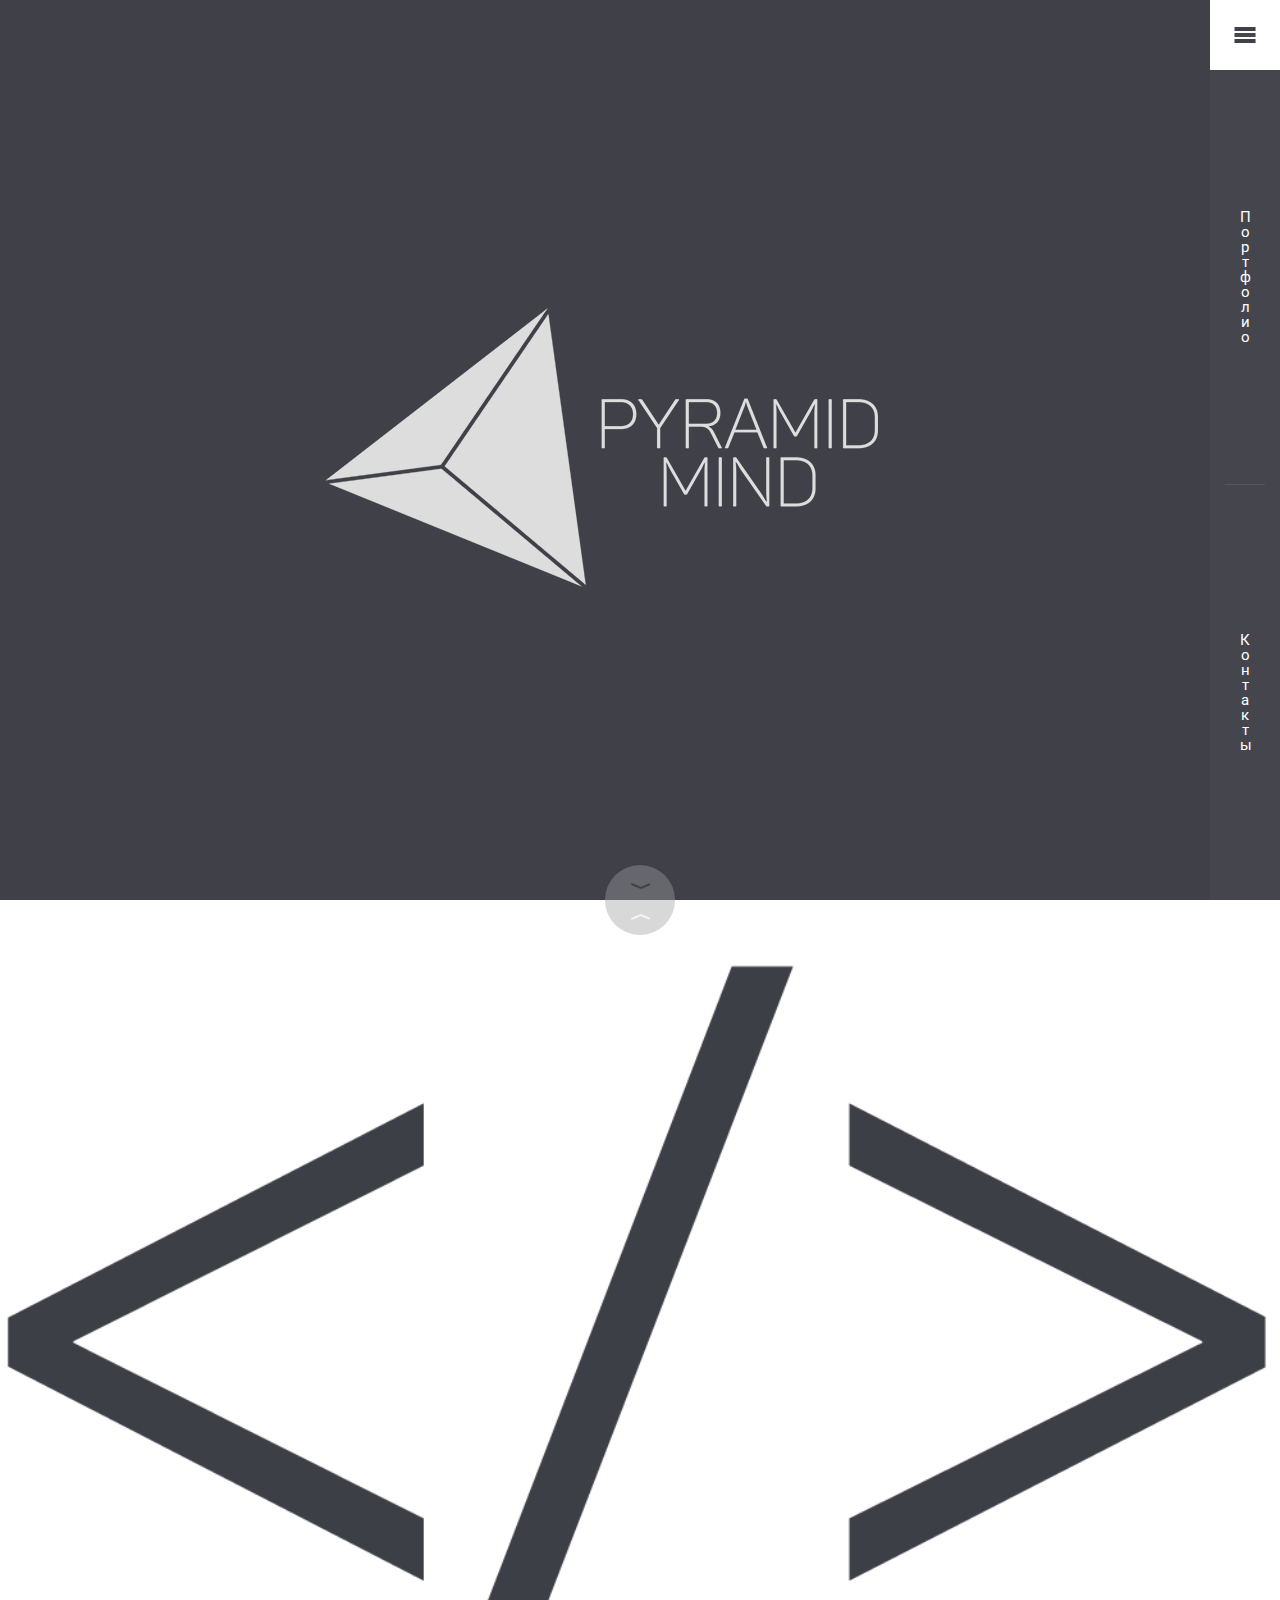
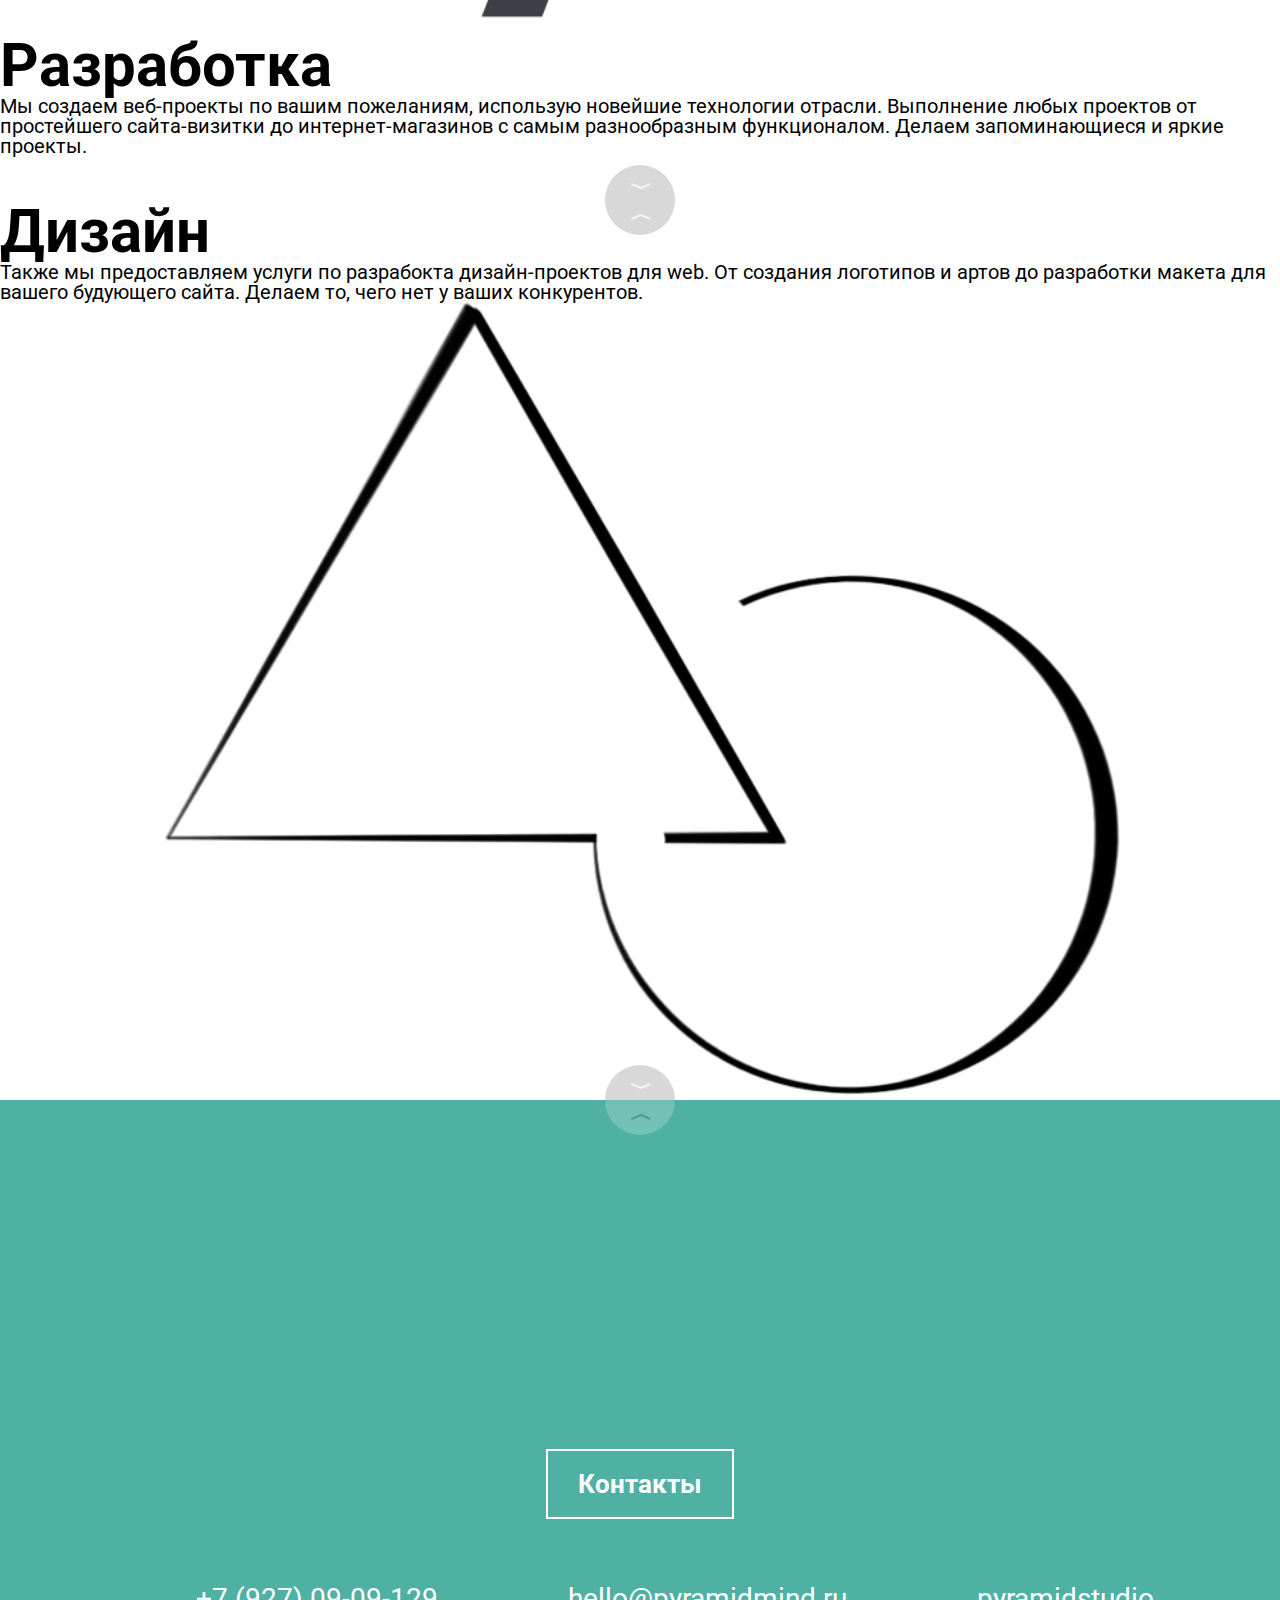
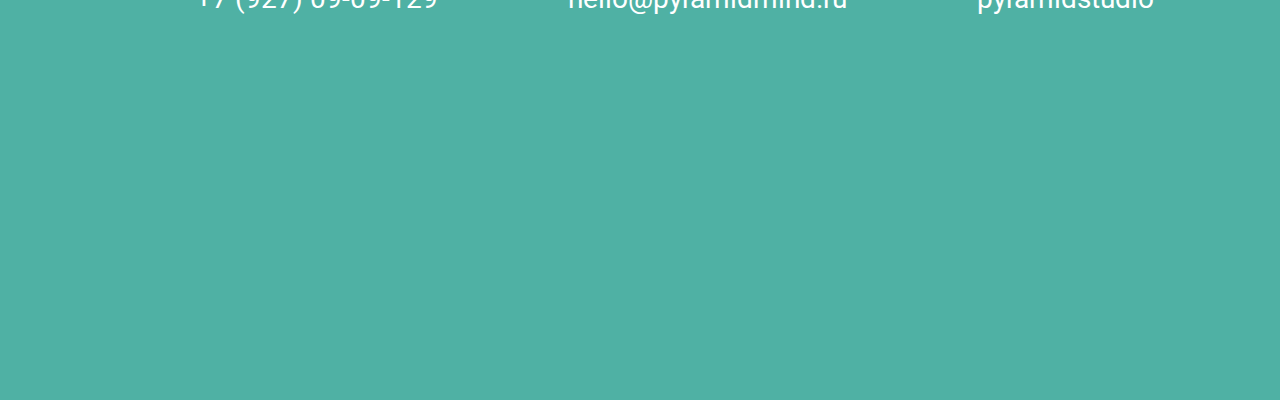
==== commit ff4d2699: "final commit of main page" ====
--- a/index.html
+++ b/index.html
@@ -3,121 +3,121 @@
     <head>
         <meta charset="UTF-8">
         <title>html for pyramidmind portfolio</title>
+        <!-- general style -->
         <link rel="stylesheet" href="css/styles.css"/>
-    </head>
-    <body>
-        <div class="top-block">
-            <a name="top"></a>
-            <div class="menu-1">
-                <div class="open-menu" onclick="openMenu()"><img src="images/menu_button.png" alt="Открыть меню"/></div>
-                <div class="buttons">
-                    <a href="#" class="button">
-                        <div class="center-align">
-                            <div class="center-align1">
-                                <div class="vertical-align">Портфолио</div>
+        <!-- add google font -->
+        <link href='http://fonts.googleapis.com/css?family=Roboto&subset=latin,cyrillic,cyrillic-ext,latin-ext' rel='stylesheet' type='text/css'>
+        </head>
+        <body>
+            <div class="top-block">
+                <a name="top"></a>
+                <div class="menu-1">
+                    <div class="open-menu" onclick="openMenu()"><img src="images/menu_button.png" alt="Открыть меню"/></div>
+                    <div class="buttons">
+                        <a href="#" class="button">
+                            <div class="center-align">
+                                <div class="center-align1">
+                                    <div class="vertical-align">Портфолио</div>
+                                </div>
                             </div>
-                        </div>
-                    </a>
-                    <a href="#" class="button">
-                        <div class="center-align">
-                            <div class="center-align1">
-                                <div class="vertical-align">Контакты</div>
+                        </a>
+                        <a href="#" class="button">
+                            <div class="center-align">
+                                <div class="center-align1">
+                                    <div class="vertical-align">Контакты</div>
+                                </div>
                             </div>
-                        </div>
+                        </a>
+                    </div>
+                </div>
+                <div class="menu-2">
+                    <div class="menu-header">
+                        <div class="menu-logo"><img src="images/menu-logo.png" alt=""/></div>
+                        <div onclick="closeMenu()" class="close-btn"><img src="images/menu_close.png" alt=""/></div>
+                    </div>
+                    <ul>
+                        <!-- <li><a href="#" class="in-menu-2"><span><span><span>Кто мы?</span><span>Кто мы?</span></span></span></a></li> -->
+                        <!--  <li><a href="#" class="in-menu-2"><span><span><span>О нас</span><span>О нас</span></span></span></a></li> -->
+                        <li><a href="#" class="in-menu-2"><span><span><span>Портфолио</span><span>Портфолио</span></span></span></a></li>
+                        <!-- <li><a href="#" class="in-menu-2"><span><span><span>Вакансии</span><span>Вакансии</span></span></span></a></li> -->
+                        <li><a href="#" class="in-menu-2"><span><span><span>Контакты</span><span>Контакты</span></span></span></a></li>
+                        <li><a href="#" class="in-menu-2"><span><span><span>Блог</span><span>Блог</span></span></span></a></li>
+                    </ul>
+                    <div class="soc-block">
+                        <a href="https://twitter.com/share?url=http://pyramidmind.ru"><span class="twitter"></span></a>
+                        <div class="sep"></div>
+                        <a href="#"><span class="vk lbl"></span></a>
+                    </div>
+                </div>
+                <div class="main-logo-place">
+                    <div class="logo-place">
+                        <div class="logo"></div>
+                    </div>
+                </div>
+                <div class="goto-block-down">
+                    <a href="#dev-block" class="goto">
+                        <span class="scroll" href="#dev-block"><img src="images/arrow-down-black.png" height="8" width="21" alt=""></span>
                     </a>
                 </div>
             </div>
-            <div class="menu-2">
-                <div class="menu-header">
-                    <div class="menu-logo"><img src="images/menu-logo.png" alt=""/></div>
-                    <div onclick="closeMenu()" class="close-btn"><img src="images/menu_close.png" alt=""/></div>
+            <div class="dev-block">
+                <div class="goto-block-up">
+                    <a href="#top" class="goto">
+                        <span class="scroll" href="#dev-block"><img src="images/arrow-down.png" height="8" width="21" alt=""></span>
+                    </a>
                 </div>
-                <ul>
-                    <!-- <li><a href="#" class="in-menu-2"><span><span><span>Кто мы?</span><span>Кто мы?</span></span></span></a></li> -->
-                    <!--  <li><a href="#" class="in-menu-2"><span><span><span>О нас</span><span>О нас</span></span></span></a></li> -->
-                    <li><a href="#" class="in-menu-2"><span><span><span>Портфолио</span><span>Портфолио</span></span></span></a></li>
-                    <!-- <li><a href="#" class="in-menu-2"><span><span><span>Вакансии</span><span>Вакансии</span></span></span></a></li> -->
-                    <li><a href="#" class="in-menu-2"><span><span><span>Контакты</span><span>Контакты</span></span></span></a></li>
-                    <li><a href="#" class="in-menu-2"><span><span><span>Блог</span><span>Блог</span></span></span></a></li>
-                </ul>
-                <div class="soc-block">
-                    <a href="https://twitter.com/share?url=http://pyramidmind.ru"><span class="twitter"></span></a>
-                    <div class="sep"></div>
-                    <a href="#"><span class="vk lbl"></span></a>
+                <a name="dev-block"></a>
+                <div class="in-global-block">
+                    <div class="in">
+                        <div class="col-lg-6"><img width="100%" src="images/dev.png" alt=""/></div>
+                        <div class="col-lg-6">
+                            <h2>Разработка</h2>
+                            <p>Мы создаем веб-проекты по вашим пожеланиям, использую новейшие технологии отрасли. Выполнение любых проектов от простейшего сайта-визитки до интернет-магазинов с самым разнообразным функционалом. Делаем запоминающиеся и яркие проекты.</p>
+                        </div>
+                    </div>
+                </div>
+                <div class="goto-block-down">
+                    <a href="#des-block" style="background-color: #404148;" class="goto">
+                        <span class="scroll" href="#dev-block"><img src="images/arrow-down-d.png" height="8" width="21" alt=""></span>
+                    </a>
                 </div>
             </div>
-            <div class="main-logo-place">
-                <div class="logo-place">
-                    <div class="logo"></div>
+            <div class="des-block">
+                <div class="goto-block-up">
+                    <a href="#top" class="goto">
+                        <span class="scroll" href="#des-block"><img src="images/arrow-down.png" height="8" width="21" alt=""></span>
+                    </a>
+                </div>
+                <a name="des-block"></a>
+                <div class="in-global-block">
+                    <div class="in">
+                        <div class="col-lg-6">
+                            <h2>Дизайн</h2>
+                            <p>Также мы предоставляем услуги по разрабокта дизайн-проектов для web. От создания логотипов и артов до разработки макета для вашего будующего сайта. Делаем то, чего нет у ваших конкурентов.</p>
+                        </div>
+                        <div class="col-lg-6"><img width="100%" src="images/des.png" alt=""/></div>
+                    </div>
+                </div>
+                <div class="goto-block-down">
+                    <a href="#contact" style="background-color: #404148;" class="goto">
+                        <span class="scroll" href="#contact"><img src="images/arrow-down-d.png" height="8" width="21" alt=""></span>
+                    </a>
                 </div>
             </div>
-            <div class="goto-block-down">
-                <a href="#dev-block" class="goto">
-                    <span class="scroll" href="#dev-block"><img src="images/arrow-down-black.png" height="8" width="21" alt=""></span>
-                </a>
-            </div>
-        </div>
-        <div class="dev-block">
-            <div class="goto-block-up">
-                <a href="#top" class="goto">
-                    <span class="scroll" href="#dev-block"><img src="images/arrow-down.png" height="8" width="21" alt=""></span>
-                </a>
-            </div>
-            <a name="dev-block"></a>
-            <div class="in-global-block">
-                <div class="in">
-                    <div class="col-lg-6"><img width="100%" src="images/dev.png" alt=""/></div>
-                    <div class="col-lg-6">
-                        <h2>dev block</h2>
-                        <p>Lorem ipsum dolor sit amet, consectetur adipisicing elit. Doloribus dolorum eius eos illo in, inventore iusto
-                        maiores natus nihil, nisi non omnis optio quos sapiente suscipit tempore voluptas. Eum, quos.</p>
-                    </div>
+            <div class="contact">
+                <div class="goto-block-up">
+                    <a href="#top" class="goto">
+                        <span class="scroll" href="#des-block"><img src="images/arrow-down-black-up.png" height="8" width="21" alt=""></span>
+                    </a>
                 </div>
-            </div>
-            <div class="goto-block-down">
-                <a href="#des-block" style="background-color: #404148;" class="goto">
-                    <span class="scroll" href="#dev-block"><img src="images/arrow-down-d.png" height="8" width="21" alt=""></span>
-                </a>
-            </div>
-        </div>
-        <div class="des-block">
-            <div class="goto-block-up">
-                <a href="#top" class="goto">
-                    <span class="scroll" href="#des-block"><img src="images/arrow-down.png" height="8" width="21" alt=""></span>
-                </a>
-            </div>
-            <a name="des-block"></a>
-            <div class="in-global-block">
-                <div class="in">
-                    <div class="col-lg-6">
-                        <h2>des block</h2>
-                        <p>Lorem ipsum dolor sit amet, consectetur adipisicing elit. Doloribus dolorum eius eos illo in, inventore iusto
-                        maiores natus nihil, nisi non omnis optio quos sapiente suscipit tempore voluptas. Eum, quos.</p>
-                    </div>
-                    <div class="col-lg-6"><img width="100%" src="images/des.png" alt=""/></div>
-                </div>
-            </div>
-            <div class="goto-block-down">
-                <a href="#contact" style="background-color: #404148;" class="goto">
-                    <span class="scroll" href="#contact"><img src="images/arrow-down-d.png" height="8" width="21" alt=""></span>
-                </a>
-            </div>
-        </div>
-        <div class="contact">
-            <div class="goto-block-up">
-                <a href="#top" class="goto">
-                    <span class="scroll" href="#des-block"><img src="images/arrow-down-black-up.png" height="8" width="21" alt=""></span>
-                </a>
-            </div>
-            <a name="contact"></a>
-            <div class="in-global-block">
-                <div class="in">
-                    <div class="centered">
-                        <div class="text">Контакты</div>
-                    </div>
-                    <div class="row">
-                        <div class="col-lg-6">
-                            <div class="block">
+                <a name="contact"></a>
+                <div class="in-global-block">
+                    <div class="in">
+                        <div class="centered">
+                            <div class="text">Контакты</div>
+                        </div>
+                        <div class="block">
+                            <div class="in-block">
                                 <ul>
                                     <li>
                                         <span class="phone-img"></span>
@@ -127,23 +127,18 @@
                                     <li>
                                         <a href="mailto:thedrgef@gmail.com">
                                             <span class="email-img"></span>
-                                            <span>thedrgef@gmail.com</span>
+                                            <span>hello@pyramidmind.ru</span>
                                             <div class="clr"></div>
                                         </a>
                                     </li>
                                     <li>
                                         <a href="skype">
                                             <span class="skype-img"></span>
-                                            <span>pyramid</span>
+                                            <span>pyramidstudio</span>
                                             <div class="clr"></div>
                                         </a>
                                     </li>
                                 </ul>
-                            </div>
-                        </div>
-                        <div class="col-lg-6">
-                            <div class="twitter">
-                                <!-- twitter -->
                             </div>
                         </div>
                     </div>
--- a/css/styles.css
+++ b/css/styles.css
@@ -19,6 +19,11 @@
 /* line 15, ../sass/styles.sass */
 .clr {
   clear: both;
+}
+
+/* line 17, ../sass/styles.sass */
+body {
+  font-family: "Roboto", sans-serif !important;
 }
 
 /* line 19, ../sass/styles.sass */
@@ -323,17 +328,27 @@
   }
 }
 @media screen and (max-width: 500px) {
-  /* line 251, ../sass/styles.sass */
+  /* line 252, ../sass/styles.sass */
+  .dev-block p, .des-block p {
+    font-size: 16px;
+  }
+  /* line 254, ../sass/styles.sass */
+  .dev-block h2, .des-block h2 {
+    font-size: 36px;
+    font-weight: bold;
+  }
+
+  /* line 257, ../sass/styles.sass */
   .goto-block-down, .goto-block-up {
     display: none;
   }
 
-  /* line 253, ../sass/styles.sass */
+  /* line 259, ../sass/styles.sass */
   .buttons {
     display: none;
   }
 
-  /* line 255, ../sass/styles.sass */
+  /* line 261, ../sass/styles.sass */
   .logo {
     -webkit-transform: scale(0.5);
     -moz-transform: scale(0.5);
@@ -348,7 +363,17 @@
   }
 }
 @media screen and (min-width: 1000px) {
-  /* line 268, ../sass/styles.sass */
+  /* line 275, ../sass/styles.sass */
+  .dev-block p, .des-block p {
+    font-size: 20px;
+  }
+  /* line 277, ../sass/styles.sass */
+  .dev-block h2, .des-block h2 {
+    font-size: 60px;
+    font-weight: bold;
+  }
+
+  /* line 280, ../sass/styles.sass */
   .buttons {
     display: block;
     -webkit-transition: all 0.3s;
@@ -358,7 +383,7 @@
     transition: all 0.3s;
   }
 
-  /* line 275, ../sass/styles.sass */
+  /* line 287, ../sass/styles.sass */
   .logo {
     -webkit-transform: scale(1);
     -moz-transform: scale(1);
@@ -372,7 +397,7 @@
     transition: all 0.3s;
   }
 }
-/* line 290, ../sass/styles.sass */
+/* line 302, ../sass/styles.sass */
 .dev-block, .des-block, .portfolio, .contact {
   height: 100vh;
   display: block;
@@ -380,42 +405,42 @@
   overflow: hidden;
   position: relative;
 }
-/* line 296, ../sass/styles.sass */
+/* line 308, ../sass/styles.sass */
 .dev-block .in-global-block, .des-block .in-global-block, .portfolio .in-global-block, .contact .in-global-block {
   display: table;
   position: absolute;
   width: 100%;
   height: 100%;
 }
-/* line 301, ../sass/styles.sass */
+/* line 313, ../sass/styles.sass */
 .dev-block .in-global-block .in, .des-block .in-global-block .in, .portfolio .in-global-block .in, .contact .in-global-block .in {
   display: table-cell;
   vertical-align: middle;
 }
 
-/* line 305, ../sass/styles.sass */
+/* line 317, ../sass/styles.sass */
 .dev-block .col-lg-6:first-child {
   text-align: center;
 }
 
-/* line 308, ../sass/styles.sass */
+/* line 320, ../sass/styles.sass */
 .des-block .col-lg-6:last-child {
   text-align: center;
 }
 
-/* line 311, ../sass/styles.sass */
+/* line 323, ../sass/styles.sass */
 .contact {
   background-color: #4fb1a4;
   color: #fff;
 }
-/* line 314, ../sass/styles.sass */
+/* line 326, ../sass/styles.sass */
 .contact .centered {
   display: block;
   width: 100%;
   text-align: center;
   margin-bottom: 30px;
 }
-/* line 319, ../sass/styles.sass */
+/* line 331, ../sass/styles.sass */
 .contact .centered .text {
   padding: 20px 30px;
   border: 2px solid #fff;
@@ -423,23 +448,45 @@
   font-weight: bold;
   display: inline-block;
 }
-/* line 325, ../sass/styles.sass */
-.contact .col-lg-6:first-child {
-  font-size: 22px;
-  text-align: center;
-}
-/* line 328, ../sass/styles.sass */
-.contact .col-lg-6:first-child .block {
-  display: inline-block;
-}
-/* line 330, ../sass/styles.sass */
-.contact .col-lg-6:first-child span {
+/* line 337, ../sass/styles.sass */
+.contact .block {
+  display: block;
+  width: 100%;
+  text-align: center;
+}
+/* line 341, ../sass/styles.sass */
+.contact .block .in-block {
+  display: inline-block;
+}
+/* line 343, ../sass/styles.sass */
+.contact .block .in-block li {
+  font-size: 28px;
+  margin-right: 30px;
+}
+@media screen and (max-width: 1015px) {
+  /* line 343, ../sass/styles.sass */
+  .contact .block .in-block li {
+    float: none;
+  }
+}
+@media screen and (min-width: 1016px) {
+  /* line 343, ../sass/styles.sass */
+  .contact .block .in-block li {
+    float: left;
+  }
+}
+/* line 350, ../sass/styles.sass */
+.contact .block .in-block li:first-child {
+  margin-right: none;
+}
+/* line 352, ../sass/styles.sass */
+.contact .block .in-block span {
   float: left;
   line-height: 100px;
   vertical-align: middle;
 }
-/* line 334, ../sass/styles.sass */
-.contact .col-lg-6:first-child span.skype-img, .contact .col-lg-6:first-child span.email-img, .contact .col-lg-6:first-child span.phone-img {
+/* line 356, ../sass/styles.sass */
+.contact .block .in-block span.skype-img, .contact .block .in-block span.email-img, .contact .block .in-block span.phone-img {
   width: 100px;
   height: 100px;
   display: inline-block;
@@ -450,20 +497,15 @@
   -o-transform: scale(0.6);
   transform: scale(0.6);
 }
-/* line 344, ../sass/styles.sass */
-.contact .col-lg-6:first-child span.skype-img {
+/* line 366, ../sass/styles.sass */
+.contact .block .in-block span.skype-img {
   background-image: url(../images/contact/Skype.png);
 }
-/* line 346, ../sass/styles.sass */
-.contact .col-lg-6:first-child span.email-img {
+/* line 368, ../sass/styles.sass */
+.contact .block .in-block span.email-img {
   background-image: url(../images/contact/mail.png);
 }
-/* line 348, ../sass/styles.sass */
-.contact .col-lg-6:first-child span.phone-img {
+/* line 370, ../sass/styles.sass */
+.contact .block .in-block span.phone-img {
   background-image: url(../images/contact/phone.png);
 }
-
-/* line 352, ../sass/styles.sass */
-.portfolio, .contact-me, .footer {
-  display: none;
-}
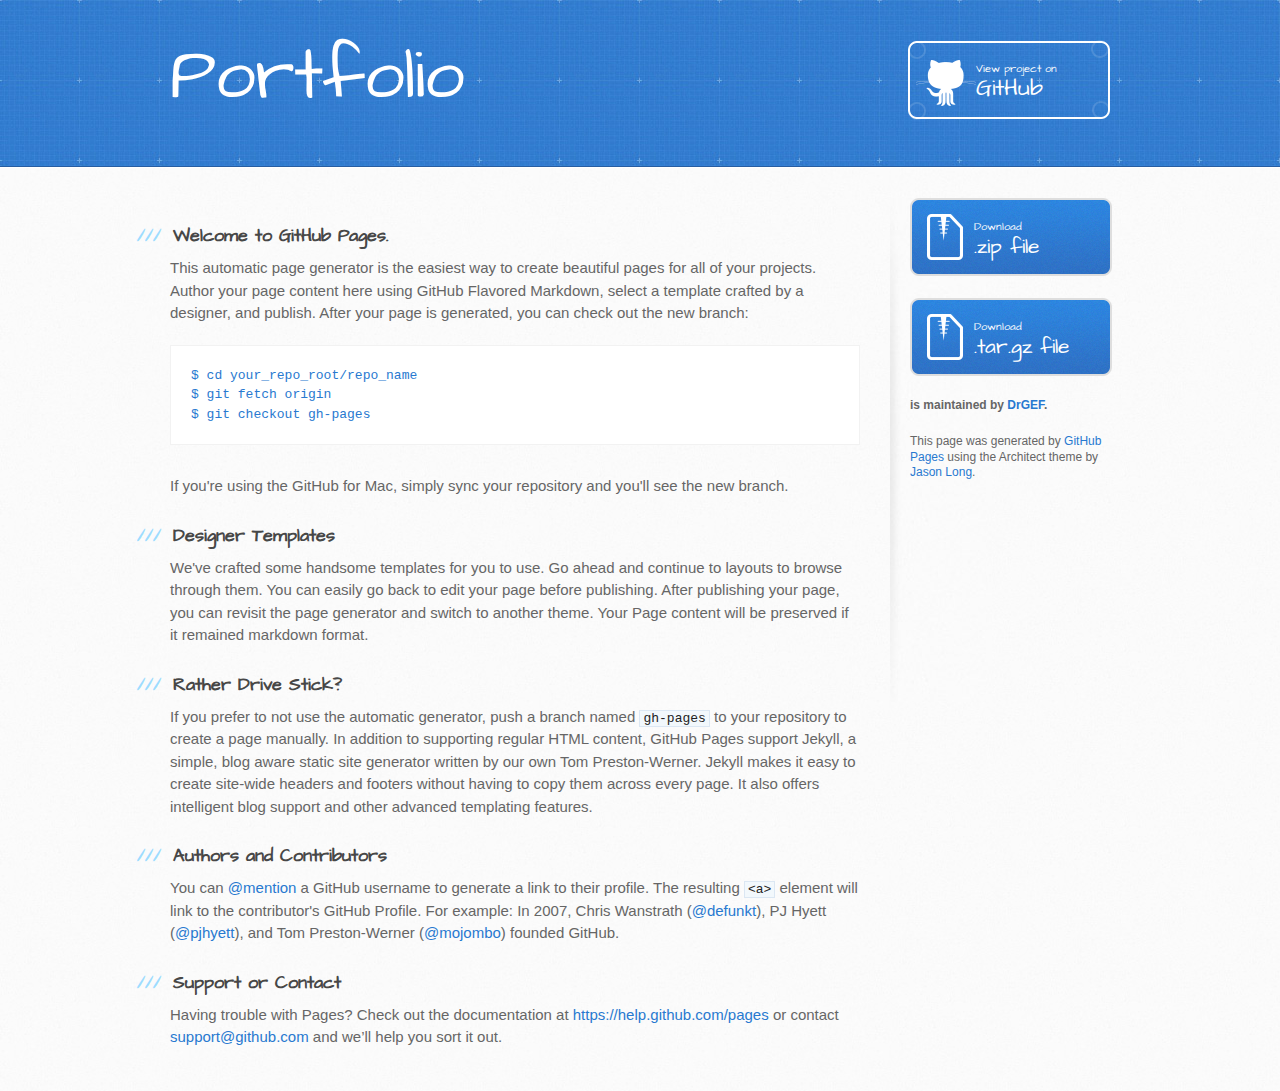
==== commit 47194431: "Create gh-pages branch via GitHub" ====
--- a/index.html
+++ b/index.html
@@ -1,153 +1,83 @@
-<!doctype html>
-<html lang="ru">
-    <head>
-        <meta charset="UTF-8">
-        <title>html for pyramidmind portfolio</title>
-        <!-- general style -->
-        <link rel="stylesheet" href="css/styles.css"/>
-        <!-- add google font -->
-        <link href='http://fonts.googleapis.com/css?family=Roboto&subset=latin,cyrillic,cyrillic-ext,latin-ext' rel='stylesheet' type='text/css'>
-        </head>
-        <body>
-            <div class="top-block">
-                <a name="top"></a>
-                <div class="menu-1">
-                    <div class="open-menu" onclick="openMenu()"><img src="images/menu_button.png" alt="Открыть меню"/></div>
-                    <div class="buttons">
-                        <a href="#" class="button">
-                            <div class="center-align">
-                                <div class="center-align1">
-                                    <div class="vertical-align">Портфолио</div>
-                                </div>
-                            </div>
-                        </a>
-                        <a href="#" class="button">
-                            <div class="center-align">
-                                <div class="center-align1">
-                                    <div class="vertical-align">Контакты</div>
-                                </div>
-                            </div>
-                        </a>
-                    </div>
-                </div>
-                <div class="menu-2">
-                    <div class="menu-header">
-                        <div class="menu-logo"><img src="images/menu-logo.png" alt=""/></div>
-                        <div onclick="closeMenu()" class="close-btn"><img src="images/menu_close.png" alt=""/></div>
-                    </div>
-                    <ul>
-                        <!-- <li><a href="#" class="in-menu-2"><span><span><span>Кто мы?</span><span>Кто мы?</span></span></span></a></li> -->
-                        <!--  <li><a href="#" class="in-menu-2"><span><span><span>О нас</span><span>О нас</span></span></span></a></li> -->
-                        <li><a href="#" class="in-menu-2"><span><span><span>Портфолио</span><span>Портфолио</span></span></span></a></li>
-                        <!-- <li><a href="#" class="in-menu-2"><span><span><span>Вакансии</span><span>Вакансии</span></span></span></a></li> -->
-                        <li><a href="#" class="in-menu-2"><span><span><span>Контакты</span><span>Контакты</span></span></span></a></li>
-                        <li><a href="#" class="in-menu-2"><span><span><span>Блог</span><span>Блог</span></span></span></a></li>
-                    </ul>
-                    <div class="soc-block">
-                        <a href="https://twitter.com/share?url=http://pyramidmind.ru"><span class="twitter"></span></a>
-                        <div class="sep"></div>
-                        <a href="#"><span class="vk lbl"></span></a>
-                    </div>
-                </div>
-                <div class="main-logo-place">
-                    <div class="logo-place">
-                        <div class="logo"></div>
-                    </div>
-                </div>
-                <div class="goto-block-down">
-                    <a href="#dev-block" class="goto">
-                        <span class="scroll" href="#dev-block"><img src="images/arrow-down-black.png" height="8" width="21" alt=""></span>
-                    </a>
-                </div>
-            </div>
-            <div class="dev-block">
-                <div class="goto-block-up">
-                    <a href="#top" class="goto">
-                        <span class="scroll" href="#dev-block"><img src="images/arrow-down.png" height="8" width="21" alt=""></span>
-                    </a>
-                </div>
-                <a name="dev-block"></a>
-                <div class="in-global-block">
-                    <div class="in">
-                        <div class="col-lg-6"><img width="100%" src="images/dev.png" alt=""/></div>
-                        <div class="col-lg-6">
-                            <h2>Разработка</h2>
-                            <p>Мы создаем веб-проекты по вашим пожеланиям, использую новейшие технологии отрасли. Выполнение любых проектов от простейшего сайта-визитки до интернет-магазинов с самым разнообразным функционалом. Делаем запоминающиеся и яркие проекты.</p>
-                        </div>
-                    </div>
-                </div>
-                <div class="goto-block-down">
-                    <a href="#des-block" style="background-color: #404148;" class="goto">
-                        <span class="scroll" href="#dev-block"><img src="images/arrow-down-d.png" height="8" width="21" alt=""></span>
-                    </a>
-                </div>
-            </div>
-            <div class="des-block">
-                <div class="goto-block-up">
-                    <a href="#top" class="goto">
-                        <span class="scroll" href="#des-block"><img src="images/arrow-down.png" height="8" width="21" alt=""></span>
-                    </a>
-                </div>
-                <a name="des-block"></a>
-                <div class="in-global-block">
-                    <div class="in">
-                        <div class="col-lg-6">
-                            <h2>Дизайн</h2>
-                            <p>Также мы предоставляем услуги по разрабокта дизайн-проектов для web. От создания логотипов и артов до разработки макета для вашего будующего сайта. Делаем то, чего нет у ваших конкурентов.</p>
-                        </div>
-                        <div class="col-lg-6"><img width="100%" src="images/des.png" alt=""/></div>
-                    </div>
-                </div>
-                <div class="goto-block-down">
-                    <a href="#contact" style="background-color: #404148;" class="goto">
-                        <span class="scroll" href="#contact"><img src="images/arrow-down-d.png" height="8" width="21" alt=""></span>
-                    </a>
-                </div>
-            </div>
-            <div class="contact">
-                <div class="goto-block-up">
-                    <a href="#top" class="goto">
-                        <span class="scroll" href="#des-block"><img src="images/arrow-down-black-up.png" height="8" width="21" alt=""></span>
-                    </a>
-                </div>
-                <a name="contact"></a>
-                <div class="in-global-block">
-                    <div class="in">
-                        <div class="centered">
-                            <div class="text">Контакты</div>
-                        </div>
-                        <div class="block">
-                            <div class="in-block">
-                                <ul>
-                                    <li>
-                                        <span class="phone-img"></span>
-                                        <span>+7 (927) 09-09-129</span>
-                                        <div class="clr"></div>
-                                    </li>
-                                    <li>
-                                        <a href="mailto:thedrgef@gmail.com">
-                                            <span class="email-img"></span>
-                                            <span>hello@pyramidmind.ru</span>
-                                            <div class="clr"></div>
-                                        </a>
-                                    </li>
-                                    <li>
-                                        <a href="skype">
-                                            <span class="skype-img"></span>
-                                            <span>pyramidstudio</span>
-                                            <div class="clr"></div>
-                                        </a>
-                                    </li>
-                                </ul>
-                            </div>
-                        </div>
-                    </div>
-                </div>
-            </div>
-        </div>
-        <!-- **************** js begin ******************* -->
-        <script src="js/jquery-1.11.2.min.js"></script>
-        <script src="js/bootstrap.min.js"></script>
-        <script src="js/script.js"></script>
-    </body>
-</html>+<!DOCTYPE html>
+<html>
+  <head>
+    <meta charset='utf-8'>
+    <meta http-equiv="X-UA-Compatible" content="chrome=1">
+    <meta name="viewport" content="width=device-width, initial-scale=1, maximum-scale=1">
+    <link href='https://fonts.googleapis.com/css?family=Architects+Daughter' rel='stylesheet' type='text/css'>
+    <link rel="stylesheet" type="text/css" href="stylesheets/stylesheet.css" media="screen">
+    <link rel="stylesheet" type="text/css" href="stylesheets/pygment_trac.css" media="screen">
+    <link rel="stylesheet" type="text/css" href="stylesheets/print.css" media="print">
+
+    <!--[if lt IE 9]>
+    <script src="//html5shiv.googlecode.com/svn/trunk/html5.js"></script>
+    <![endif]-->
+
+    <title>Portfolio by DrGEF</title>
+  </head>
+
+  <body>
+    <header>
+      <div class="inner">
+        <h1>Portfolio</h1>
+        <h2></h2>
+        <a href="https://github.com/DrGEF/portfolio" class="button"><small>View project on</small> GitHub</a>
+      </div>
+    </header>
+
+    <div id="content-wrapper">
+      <div class="inner clearfix">
+        <section id="main-content">
+          <h3>
+<a id="welcome-to-github-pages" class="anchor" href="#welcome-to-github-pages" aria-hidden="true"><span class="octicon octicon-link"></span></a>Welcome to GitHub Pages.</h3>
+
+<p>This automatic page generator is the easiest way to create beautiful pages for all of your projects. Author your page content here using GitHub Flavored Markdown, select a template crafted by a designer, and publish. After your page is generated, you can check out the new branch:</p>
+
+<pre><code>$ cd your_repo_root/repo_name
+$ git fetch origin
+$ git checkout gh-pages
+</code></pre>
+
+<p>If you're using the GitHub for Mac, simply sync your repository and you'll see the new branch.</p>
+
+<h3>
+<a id="designer-templates" class="anchor" href="#designer-templates" aria-hidden="true"><span class="octicon octicon-link"></span></a>Designer Templates</h3>
+
+<p>We've crafted some handsome templates for you to use. Go ahead and continue to layouts to browse through them. You can easily go back to edit your page before publishing. After publishing your page, you can revisit the page generator and switch to another theme. Your Page content will be preserved if it remained markdown format.</p>
+
+<h3>
+<a id="rather-drive-stick" class="anchor" href="#rather-drive-stick" aria-hidden="true"><span class="octicon octicon-link"></span></a>Rather Drive Stick?</h3>
+
+<p>If you prefer to not use the automatic generator, push a branch named <code>gh-pages</code> to your repository to create a page manually. In addition to supporting regular HTML content, GitHub Pages support Jekyll, a simple, blog aware static site generator written by our own Tom Preston-Werner. Jekyll makes it easy to create site-wide headers and footers without having to copy them across every page. It also offers intelligent blog support and other advanced templating features.</p>
+
+<h3>
+<a id="authors-and-contributors" class="anchor" href="#authors-and-contributors" aria-hidden="true"><span class="octicon octicon-link"></span></a>Authors and Contributors</h3>
+
+<p>You can <a href="https://github.com/blog/821" class="user-mention">@mention</a> a GitHub username to generate a link to their profile. The resulting <code>&lt;a&gt;</code> element will link to the contributor's GitHub Profile. For example: In 2007, Chris Wanstrath (<a href="https://github.com/defunkt" class="user-mention">@defunkt</a>), PJ Hyett (<a href="https://github.com/pjhyett" class="user-mention">@pjhyett</a>), and Tom Preston-Werner (<a href="https://github.com/mojombo" class="user-mention">@mojombo</a>) founded GitHub.</p>
+
+<h3>
+<a id="support-or-contact" class="anchor" href="#support-or-contact" aria-hidden="true"><span class="octicon octicon-link"></span></a>Support or Contact</h3>
+
+<p>Having trouble with Pages? Check out the documentation at <a href="https://help.github.com/pages">https://help.github.com/pages</a> or contact <a href="mailto:support@github.com">support@github.com</a> and we’ll help you sort it out.</p>
+        </section>
+
+        <aside id="sidebar">
+          <a href="https://github.com/DrGEF/portfolio/zipball/master" class="button">
+            <small>Download</small>
+            .zip file
+          </a>
+          <a href="https://github.com/DrGEF/portfolio/tarball/master" class="button">
+            <small>Download</small>
+            .tar.gz file
+          </a>
+
+          <p class="repo-owner"><a href="https://github.com/DrGEF/portfolio"></a> is maintained by <a href="https://github.com/DrGEF">DrGEF</a>.</p>
+
+          <p>This page was generated by <a href="https://pages.github.com">GitHub Pages</a> using the Architect theme by <a href="https://twitter.com/jasonlong">Jason Long</a>.</p>
+        </aside>
+      </div>
+    </div>
+
+  
+  </body>
+</html>
--- a/stylesheets/stylesheet.css
+++ b/stylesheets/stylesheet.css
@@ -0,0 +1,881 @@
+/*! normalize.css v3.0.2 | MIT License | git.io/normalize */
+
+/**
+ * 1. Set default font family to sans-serif.
+ * 2. Prevent iOS text size adjust after orientation change, without disabling
+ *    user zoom.
+ */
+
+html {
+  font-family: sans-serif; /* 1 */
+  -webkit-text-size-adjust: 100%; /* 2 */
+  -ms-text-size-adjust: 100%; /* 2 */
+}
+
+/**
+ * Remove default margin.
+ */
+
+body {
+  margin: 0;
+}
+
+/* HTML5 display definitions
+   ========================================================================== */
+
+/**
+ * Correct `block` display not defined for any HTML5 element in IE 8/9.
+ * Correct `block` display not defined for `details` or `summary` in IE 10/11
+ * and Firefox.
+ * Correct `block` display not defined for `main` in IE 11.
+ */
+
+article,
+aside,
+details,
+figcaption,
+figure,
+footer,
+header,
+hgroup,
+main,
+menu,
+nav,
+section,
+summary {
+  display: block;
+}
+
+/**
+ * 1. Correct `inline-block` display not defined in IE 8/9.
+ * 2. Normalize vertical alignment of `progress` in Chrome, Firefox, and Opera.
+ */
+
+audio,
+canvas,
+progress,
+video {
+  display: inline-block; /* 1 */
+  vertical-align: baseline; /* 2 */
+}
+
+/**
+ * Prevent modern browsers from displaying `audio` without controls.
+ * Remove excess height in iOS 5 devices.
+ */
+
+audio:not([controls]) {
+  display: none;
+  height: 0;
+}
+
+/**
+ * Address `[hidden]` styling not present in IE 8/9/10.
+ * Hide the `template` element in IE 8/9/11, Safari, and Firefox < 22.
+ */
+
+[hidden],
+template {
+  display: none;
+}
+
+/* Links
+   ========================================================================== */
+
+/**
+ * Remove the gray background color from active links in IE 10.
+ */
+
+a {
+  background-color: transparent;
+}
+
+/**
+ * Improve readability when focused and also mouse hovered in all browsers.
+ */
+
+a:active,
+a:hover {
+  outline: 0;
+}
+
+/* Text-level semantics
+   ========================================================================== */
+
+/**
+ * Address styling not present in IE 8/9/10/11, Safari, and Chrome.
+ */
+
+abbr[title] {
+  border-bottom: 1px dotted;
+}
+
+/**
+ * Address style set to `bolder` in Firefox 4+, Safari, and Chrome.
+ */
+
+b,
+strong {
+  font-weight: bold;
+}
+
+/**
+ * Address styling not present in Safari and Chrome.
+ */
+
+dfn {
+  font-style: italic;
+}
+
+/**
+ * Address variable `h1` font-size and margin within `section` and `article`
+ * contexts in Firefox 4+, Safari, and Chrome.
+ */
+
+h1 {
+  margin: 0.67em 0;
+  font-size: 2em;
+}
+
+/**
+ * Address styling not present in IE 8/9.
+ */
+
+mark {
+  color: #000;
+  background: #ff0;
+}
+
+/**
+ * Address inconsistent and variable font size in all browsers.
+ */
+
+small {
+  font-size: 80%;
+}
+
+/**
+ * Prevent `sub` and `sup` affecting `line-height` in all browsers.
+ */
+
+sub,
+sup {
+  position: relative;
+  font-size: 75%;
+  line-height: 0;
+  vertical-align: baseline;
+}
+
+sup {
+  top: -0.5em;
+}
+
+sub {
+  bottom: -0.25em;
+}
+
+/* Embedded content
+   ========================================================================== */
+
+/**
+ * Remove border when inside `a` element in IE 8/9/10.
+ */
+
+img {
+  border: 0;
+}
+
+/**
+ * Correct overflow not hidden in IE 9/10/11.
+ */
+
+svg:not(:root) {
+  overflow: hidden;
+}
+
+/* Grouping content
+   ========================================================================== */
+
+/**
+ * Address margin not present in IE 8/9 and Safari.
+ */
+
+figure {
+  margin: 1em 40px;
+}
+
+/**
+ * Address differences between Firefox and other browsers.
+ */
+
+hr {
+  height: 0;
+  -moz-box-sizing: content-box;
+  box-sizing: content-box;
+}
+
+/**
+ * Contain overflow in all browsers.
+ */
+
+pre {
+  overflow: auto;
+}
+
+/**
+ * Address odd `em`-unit font size rendering in all browsers.
+ */
+
+code,
+kbd,
+pre,
+samp {
+  font-family: monospace, monospace;
+  font-size: 1em;
+}
+
+/* Forms
+   ========================================================================== */
+
+/**
+ * Known limitation: by default, Chrome and Safari on OS X allow very limited
+ * styling of `select`, unless a `border` property is set.
+ */
+
+/**
+ * 1. Correct color not being inherited.
+ *    Known issue: affects color of disabled elements.
+ * 2. Correct font properties not being inherited.
+ * 3. Address margins set differently in Firefox 4+, Safari, and Chrome.
+ */
+
+button,
+input,
+optgroup,
+select,
+textarea {
+  margin: 0; /* 3 */
+  font: inherit; /* 2 */
+  color: inherit; /* 1 */
+}
+
+/**
+ * Address `overflow` set to `hidden` in IE 8/9/10/11.
+ */
+
+button {
+  overflow: visible;
+}
+
+/**
+ * Address inconsistent `text-transform` inheritance for `button` and `select`.
+ * All other form control elements do not inherit `text-transform` values.
+ * Correct `button` style inheritance in Firefox, IE 8/9/10/11, and Opera.
+ * Correct `select` style inheritance in Firefox.
+ */
+
+button,
+select {
+  text-transform: none;
+}
+
+/**
+ * 1. Avoid the WebKit bug in Android 4.0.* where (2) destroys native `audio`
+ *    and `video` controls.
+ * 2. Correct inability to style clickable `input` types in iOS.
+ * 3. Improve usability and consistency of cursor style between image-type
+ *    `input` and others.
+ */
+
+button,
+html input[type="button"], /* 1 */
+input[type="reset"],
+input[type="submit"] {
+  -webkit-appearance: button; /* 2 */
+  cursor: pointer; /* 3 */
+}
+
+/**
+ * Re-set default cursor for disabled elements.
+ */
+
+button[disabled],
+html input[disabled] {
+  cursor: default;
+}
+
+/**
+ * Remove inner padding and border in Firefox 4+.
+ */
+
+button::-moz-focus-inner,
+input::-moz-focus-inner {
+  padding: 0;
+  border: 0;
+}
+
+/**
+ * Address Firefox 4+ setting `line-height` on `input` using `!important` in
+ * the UA stylesheet.
+ */
+
+input {
+  line-height: normal;
+}
+
+/**
+ * It's recommended that you don't attempt to style these elements.
+ * Firefox's implementation doesn't respect box-sizing, padding, or width.
+ *
+ * 1. Address box sizing set to `content-box` in IE 8/9/10.
+ * 2. Remove excess padding in IE 8/9/10.
+ */
+
+input[type="checkbox"],
+input[type="radio"] {
+  box-sizing: border-box; /* 1 */
+  padding: 0; /* 2 */
+}
+
+/**
+ * Fix the cursor style for Chrome's increment/decrement buttons. For certain
+ * `font-size` values of the `input`, it causes the cursor style of the
+ * decrement button to change from `default` to `text`.
+ */
+
+input[type="number"]::-webkit-inner-spin-button,
+input[type="number"]::-webkit-outer-spin-button {
+  height: auto;
+}
+
+/**
+ * 1. Address `appearance` set to `searchfield` in Safari and Chrome.
+ * 2. Address `box-sizing` set to `border-box` in Safari and Chrome
+ *    (include `-moz` to future-proof).
+ */
+
+input[type="search"] {
+  -webkit-box-sizing: content-box; /* 2 */
+  -moz-box-sizing: content-box;
+  box-sizing: content-box;
+  -webkit-appearance: textfield; /* 1 */
+}
+
+/**
+ * Remove inner padding and search cancel button in Safari and Chrome on OS X.
+ * Safari (but not Chrome) clips the cancel button when the search input has
+ * padding (and `textfield` appearance).
+ */
+
+input[type="search"]::-webkit-search-cancel-button,
+input[type="search"]::-webkit-search-decoration {
+  -webkit-appearance: none;
+}
+
+/**
+ * Define consistent border, margin, and padding.
+ */
+
+fieldset {
+  padding: 0.35em 0.625em 0.75em;
+  margin: 0 2px;
+  border: 1px solid #c0c0c0;
+}
+
+/**
+ * 1. Correct `color` not being inherited in IE 8/9/10/11.
+ * 2. Remove padding so people aren't caught out if they zero out fieldsets.
+ */
+
+legend {
+  padding: 0; /* 2 */
+  border: 0; /* 1 */
+}
+
+/**
+ * Remove default vertical scrollbar in IE 8/9/10/11.
+ */
+
+textarea {
+  overflow: auto;
+}
+
+/**
+ * Don't inherit the `font-weight` (applied by a rule above).
+ * NOTE: the default cannot safely be changed in Chrome and Safari on OS X.
+ */
+
+optgroup {
+  font-weight: bold;
+}
+
+/* Tables
+   ========================================================================== */
+
+/**
+ * Remove most spacing between table cells.
+ */
+
+table {
+  border-spacing: 0;
+  border-collapse: collapse;
+}
+
+td,
+th {
+  padding: 0;
+}
+
+/* LAYOUT STYLES */
+body {
+  font-family: 'Helvetica Neue', Helvetica, Arial, serif;
+  font-size: 15px;
+  font-weight: 400;
+  line-height: 1.5;
+  color: #666;
+  background: #fafafa url(../images/body-bg.jpg) 0 0 repeat;
+}
+
+p {
+  margin-top: 0;
+}
+
+a {
+  color: #2879d0;
+}
+a:hover {
+  color: #2268b2;
+}
+
+header {
+  padding-top: 40px;
+  padding-bottom: 40px;
+  font-family: 'Architects Daughter', 'Helvetica Neue', Helvetica, Arial, serif;
+  background: #2e7bcf url(../images/header-bg.jpg) 0 0 repeat-x;
+  border-bottom: solid 1px #275da1;
+}
+
+header h1 {
+  width: 540px;
+  margin-top: 0;
+  margin-bottom: 0.2em;
+  font-size: 72px;
+  font-weight: normal;
+  line-height: 1;
+  color: #fff;
+  letter-spacing: -1px;
+}
+
+header h2 {
+  width: 540px;
+  margin-top: 0;
+  margin-bottom: 0;
+  font-size: 26px;
+  font-weight: normal;
+  line-height: 1.3;
+  color: #9ddcff;
+  letter-spacing: 0;
+}
+
+.inner {
+  position: relative;
+  width: 940px;
+  margin: 0 auto;
+}
+
+#content-wrapper {
+  padding-top: 30px;
+  border-top: solid 1px #fff;
+}
+
+#main-content {
+  float: left;
+  width: 690px;
+}
+
+#main-content img {
+  max-width: 100%;
+}
+
+aside#sidebar {
+  float: right;
+  width: 200px;
+  min-height: 504px;
+  padding-left: 20px;
+  font-size: 12px;
+  line-height: 1.3;
+  background: transparent url(../images/sidebar-bg.jpg) 0 0 no-repeat;
+}
+
+aside#sidebar p.repo-owner,
+aside#sidebar p.repo-owner a {
+  font-weight: bold;
+}
+
+#downloads {
+  margin-bottom: 40px;
+}
+
+a.button {
+  width: 134px;
+  height: 58px;
+  padding-top: 22px;
+  padding-left: 68px;
+  font-family: 'Architects Daughter', 'Helvetica Neue', Helvetica, Arial, serif;
+  font-size: 23px;
+  line-height: 1.2;
+  color: #fff;
+}
+a.button small {
+  display: block;
+  font-size: 11px;
+}
+header a.button {
+  position: absolute;
+  top: 0;
+  right: 0;
+  background: transparent url(../images/github-button.png) 0 0 no-repeat;
+}
+aside a.button {
+  display: block;
+  width: 138px;
+  padding-left: 64px;
+  margin-bottom: 20px;
+  font-size: 21px;
+  background: transparent url(../images/download-button.png) 0 0 no-repeat;
+}
+
+code, pre {
+  margin-bottom: 30px;
+  font-family: Monaco, "Bitstream Vera Sans Mono", "Lucida Console", Terminal, monospace;
+  font-size: 13px;
+  color: #222;
+}
+
+code {
+  padding: 0 3px;
+  background-color: #f2f8fc;
+  border: solid 1px #dbe7f3;
+}
+
+pre {
+  padding: 20px;
+  overflow: auto;
+  text-shadow: none;
+  background: #fff;
+  border: solid 1px #f2f2f2;
+}
+pre code {
+  padding: 0;
+  color: #2879d0;
+  background-color: #fff;
+  border: none;
+}
+
+ul, ol, dl {
+  margin-bottom: 20px;
+}
+
+
+/* COMMON STYLES */
+
+hr {
+  height: 0;
+  margin-top: 1em;
+  margin-bottom: 1em;
+  border: 0;
+  border-top: solid 1px #ddd;
+}
+
+table {
+  width: 100%;
+  border: 1px solid #ebebeb;
+}
+
+th {
+  font-weight: 500;
+}
+
+td {
+  font-weight: 300;
+  text-align: center;
+  border: 1px solid #ebebeb;
+}
+
+form {
+  padding: 20px;
+  background: #f2f2f2;
+
+}
+
+
+/* GENERAL ELEMENT TYPE STYLES */
+
+#main-content h1 {
+  margin-top: 0;
+  margin-bottom: 0;
+  font-family: 'Architects Daughter', 'Helvetica Neue', Helvetica, Arial, serif;
+  font-size: 2.8em;
+  font-weight: normal;
+  color: #474747;
+  text-indent: 6px;
+  letter-spacing: -1px;
+}
+
+#main-content h1:before {
+  padding-right: 0.3em;
+  margin-left: -0.9em;
+  color: #9ddcff;
+  content: "/";
+}
+
+#main-content h2 {
+  margin-bottom: 8px;
+  font-family: 'Architects Daughter', 'Helvetica Neue', Helvetica, Arial, serif;
+  font-size: 22px;
+  font-weight: bold;
+  color: #474747;
+  text-indent: 4px;
+}
+#main-content h2:before {
+  padding-right: 0.3em;
+  margin-left: -1.5em;
+  content: "//";
+  color: #9ddcff;
+}
+
+#main-content h3 {
+  margin-top: 24px;
+  margin-bottom: 8px;
+  font-family: 'Architects Daughter', 'Helvetica Neue', Helvetica, Arial, serif;
+  font-size: 18px;
+  font-weight: bold;
+  color: #474747;
+  text-indent: 3px;
+}
+
+#main-content h3:before {
+  padding-right: 0.3em;
+  margin-left: -2em;
+  content: "///";
+  color: #9ddcff;
+}
+
+#main-content h4 {
+  margin-bottom: 8px;
+  font-family: 'Architects Daughter', 'Helvetica Neue', Helvetica, Arial, serif;
+  font-size: 15px;
+  font-weight: bold;
+  color: #474747;
+  text-indent: 3px;
+}
+
+h4:before {
+  padding-right: 0.3em;
+  margin-left: -2.8em;
+  content: "////";
+  color: #9ddcff;
+}
+
+#main-content h5 {
+  margin-bottom: 8px;
+  font-family: 'Architects Daughter', 'Helvetica Neue', Helvetica, Arial, serif;
+  font-size: 14px;
+  color: #474747;
+  text-indent: 3px;
+}
+h5:before {
+  padding-right: 0.3em;
+  margin-left: -3.2em;
+  content: "/////";
+  color: #9ddcff;
+}
+
+#main-content h6 {
+  margin-bottom: 8px;
+  font-family: 'Architects Daughter', 'Helvetica Neue', Helvetica, Arial, serif;
+  font-size: .8em;
+  color: #474747;
+  text-indent: 3px;
+}
+h6:before {
+  padding-right: 0.3em;
+  margin-left: -3.7em;
+  content: "//////";
+  color: #9ddcff;
+}
+
+p {
+  margin-bottom: 20px;
+}
+
+a {
+  text-decoration: none;
+}
+
+p a {
+  font-weight: 400;
+}
+
+blockquote {
+  padding: 0 0 0 30px;
+  margin-bottom: 20px;
+  font-size: 1.6em;
+  border-left: 10px solid #e9e9e9;
+}
+
+ul {
+  list-style-position: inside;
+  list-style: disc;
+  padding-left: 20px;
+}
+
+ol {
+  list-style-position: inside;
+  list-style: decimal;
+  padding-left: 3px;
+}
+
+dl dd {
+  font-style: italic;
+  font-weight: 100;
+}
+
+footer {
+  padding-top: 20px;
+  padding-bottom: 30px;
+  margin-top: 40px;
+  font-size: 13px;
+  color: #aaa;
+  background: transparent url('../images/hr.png') 0 0 no-repeat;
+}
+
+footer a {
+  color: #666;
+}
+footer a:hover {
+  color: #444;
+}
+
+/* MISC */
+.clearfix:after {
+  display: block;
+  height: 0;
+  clear: both;
+  visibility: hidden;
+  content: '.';
+}
+
+.clearfix {display: inline-block;}
+* html .clearfix {height: 1%;}
+.clearfix {display: block;}
+
+/* #Media Queries
+================================================== */
+
+/* Smaller than standard 960 (devices and browsers) */
+@media only screen and (max-width: 959px) { }
+
+/* Tablet Portrait size to standard 960 (devices and browsers) */
+@media only screen and (min-width: 768px) and (max-width: 959px) {
+  .inner {
+    width: 740px;
+  }
+  header h1, header h2 {
+    width: 340px;
+  }
+  header h1 {
+    font-size: 60px;
+  }
+  header h2 {
+    font-size: 30px;
+  }
+  #main-content {
+    width: 490px;
+  }
+  #main-content h1:before,
+  #main-content h2:before,
+  #main-content h3:before,
+  #main-content h4:before,
+  #main-content h5:before,
+  #main-content h6:before {
+    padding-right: 0;
+    margin-left: 0;
+    content: none;
+  }
+}
+
+/* All Mobile Sizes (devices and browser) */
+@media only screen and (max-width: 767px) {
+  .inner {
+    width: 93%;
+  }
+  header {
+    padding: 20px 0;
+  }
+  header .inner {
+    position: relative;
+  }
+  header h1, header h2 {
+    width: 100%;
+  }
+  header h1 {
+    font-size: 48px;
+  }
+  header h2 {
+    font-size: 24px;
+  }
+  header a.button {
+    position: relative;
+    display: inline-block;
+    width: auto;
+    height: auto;
+    padding: 5px 10px;
+    margin-top: 15px;
+    font-size: 13px;
+    line-height: 1;
+    color: #2879d0;
+    text-align: center;
+    background-color: #9ddcff;
+    background-image: none;
+    border-radius: 5px;
+    -moz-border-radius: 5px;
+    -webkit-border-radius: 5px;
+  }
+  header a.button small {
+    display: inline;
+    font-size: 13px;
+  }
+  #main-content,
+  aside#sidebar {
+    float: none;
+    width: 100% ! important;
+  }
+  aside#sidebar {
+    min-height: 0;
+    padding: 20px 0;
+    margin-top: 20px;
+    background-image: none;
+    border-top: solid 1px #ddd;
+  }
+  aside#sidebar a.button {
+    display: none;
+  }
+  #main-content h1:before,
+  #main-content h2:before,
+  #main-content h3:before,
+  #main-content h4:before,
+  #main-content h5:before,
+  #main-content h6:before {
+    padding-right: 0;
+    margin-left: 0;
+    content: none;
+  }
+}
+
+/* Mobile Landscape Size to Tablet Portrait (devices and browsers) */
+@media only screen and (min-width: 480px) and (max-width: 767px) { }
+
+/* Mobile Portrait Size to Mobile Landscape Size (devices and browsers) */
+@media only screen and (max-width: 479px) { }
+
--- a/stylesheets/pygment_trac.css
+++ b/stylesheets/pygment_trac.css
@@ -0,0 +1,69 @@
+.highlight  { background: #ffffff; }
+.highlight .c { color: #999988; font-style: italic } /* Comment */
+.highlight .err { color: #a61717; background-color: #e3d2d2 } /* Error */
+.highlight .k { font-weight: bold } /* Keyword */
+.highlight .o { font-weight: bold } /* Operator */
+.highlight .cm { color: #999988; font-style: italic } /* Comment.Multiline */
+.highlight .cp { color: #999999; font-weight: bold } /* Comment.Preproc */
+.highlight .c1 { color: #999988; font-style: italic } /* Comment.Single */
+.highlight .cs { color: #999999; font-weight: bold; font-style: italic } /* Comment.Special */
+.highlight .gd { color: #000000; background-color: #ffdddd } /* Generic.Deleted */
+.highlight .gd .x { color: #000000; background-color: #ffaaaa } /* Generic.Deleted.Specific */
+.highlight .ge { font-style: italic } /* Generic.Emph */
+.highlight .gr { color: #aa0000 } /* Generic.Error */
+.highlight .gh { color: #999999 } /* Generic.Heading */
+.highlight .gi { color: #000000; background-color: #ddffdd } /* Generic.Inserted */
+.highlight .gi .x { color: #000000; background-color: #aaffaa } /* Generic.Inserted.Specific */
+.highlight .go { color: #888888 } /* Generic.Output */
+.highlight .gp { color: #555555 } /* Generic.Prompt */
+.highlight .gs { font-weight: bold } /* Generic.Strong */
+.highlight .gu { color: #800080; font-weight: bold; } /* Generic.Subheading */
+.highlight .gt { color: #aa0000 } /* Generic.Traceback */
+.highlight .kc { font-weight: bold } /* Keyword.Constant */
+.highlight .kd { font-weight: bold } /* Keyword.Declaration */
+.highlight .kn { font-weight: bold } /* Keyword.Namespace */
+.highlight .kp { font-weight: bold } /* Keyword.Pseudo */
+.highlight .kr { font-weight: bold } /* Keyword.Reserved */
+.highlight .kt { color: #445588; font-weight: bold } /* Keyword.Type */
+.highlight .m { color: #009999 } /* Literal.Number */
+.highlight .s { color: #d14 } /* Literal.String */
+.highlight .na { color: #008080 } /* Name.Attribute */
+.highlight .nb { color: #0086B3 } /* Name.Builtin */
+.highlight .nc { color: #445588; font-weight: bold } /* Name.Class */
+.highlight .no { color: #008080 } /* Name.Constant */
+.highlight .ni { color: #800080 } /* Name.Entity */
+.highlight .ne { color: #990000; font-weight: bold } /* Name.Exception */
+.highlight .nf { color: #990000; font-weight: bold } /* Name.Function */
+.highlight .nn { color: #555555 } /* Name.Namespace */
+.highlight .nt { color: #000080 } /* Name.Tag */
+.highlight .nv { color: #008080 } /* Name.Variable */
+.highlight .ow { font-weight: bold } /* Operator.Word */
+.highlight .w { color: #bbbbbb } /* Text.Whitespace */
+.highlight .mf { color: #009999 } /* Literal.Number.Float */
+.highlight .mh { color: #009999 } /* Literal.Number.Hex */
+.highlight .mi { color: #009999 } /* Literal.Number.Integer */
+.highlight .mo { color: #009999 } /* Literal.Number.Oct */
+.highlight .sb { color: #d14 } /* Literal.String.Backtick */
+.highlight .sc { color: #d14 } /* Literal.String.Char */
+.highlight .sd { color: #d14 } /* Literal.String.Doc */
+.highlight .s2 { color: #d14 } /* Literal.String.Double */
+.highlight .se { color: #d14 } /* Literal.String.Escape */
+.highlight .sh { color: #d14 } /* Literal.String.Heredoc */
+.highlight .si { color: #d14 } /* Literal.String.Interpol */
+.highlight .sx { color: #d14 } /* Literal.String.Other */
+.highlight .sr { color: #009926 } /* Literal.String.Regex */
+.highlight .s1 { color: #d14 } /* Literal.String.Single */
+.highlight .ss { color: #990073 } /* Literal.String.Symbol */
+.highlight .bp { color: #999999 } /* Name.Builtin.Pseudo */
+.highlight .vc { color: #008080 } /* Name.Variable.Class */
+.highlight .vg { color: #008080 } /* Name.Variable.Global */
+.highlight .vi { color: #008080 } /* Name.Variable.Instance */
+.highlight .il { color: #009999 } /* Literal.Number.Integer.Long */
+
+.type-csharp .highlight .k { color: #0000FF }
+.type-csharp .highlight .kt { color: #0000FF }
+.type-csharp .highlight .nf { color: #000000; font-weight: normal }
+.type-csharp .highlight .nc { color: #2B91AF }
+.type-csharp .highlight .nn { color: #000000 }
+.type-csharp .highlight .s { color: #A31515 }
+.type-csharp .highlight .sc { color: #A31515 }
--- a/stylesheets/print.css
+++ b/stylesheets/print.css
@@ -0,0 +1,228 @@
+html, body, div, span, applet, object, iframe,
+h1, h2, h3, h4, h5, h6, p, blockquote, pre,
+a, abbr, acronym, address, big, cite, code,
+del, dfn, em, img, ins, kbd, q, s, samp,
+small, strike, strong, sub, sup, tt, var,
+b, u, i, center,
+dl, dt, dd, ol, ul, li,
+fieldset, form, label, legend,
+table, caption, tbody, tfoot, thead, tr, th, td,
+article, aside, canvas, details, embed,
+figure, figcaption, footer, header, hgroup,
+menu, nav, output, ruby, section, summary,
+time, mark, audio, video {
+  padding: 0;
+  margin: 0;
+  font: inherit;
+  font-size: 100%;
+  vertical-align: baseline;
+  border: 0;
+}
+/* HTML5 display-role reset for older browsers */
+article, aside, details, figcaption, figure,
+footer, header, hgroup, menu, nav, section {
+  display: block;
+}
+body {
+  line-height: 1;
+}
+ol, ul {
+  list-style: none;
+}
+blockquote, q {
+  quotes: none;
+}
+blockquote:before, blockquote:after,
+q:before, q:after {
+  content: '';
+  content: none;
+}
+table {
+  border-spacing: 0;
+  border-collapse: collapse;
+}
+body {
+  font-family: 'Helvetica Neue', Helvetica, Arial, serif;
+  font-size: 13px;
+  line-height: 1.5;
+  color: #000;
+}
+
+a {
+  font-weight: bold;
+  color: #d5000d;
+}
+
+header {
+  padding-top: 35px;
+  padding-bottom: 10px;
+}
+
+header h1 {
+  font-size: 48px;
+  font-weight: bold;
+  line-height: 1.2;
+  color: #303030;
+  letter-spacing: -1px;
+}
+
+header h2 {
+  font-size: 24px;
+  font-weight: normal;
+  line-height: 1.3;
+  color: #aaa;
+  letter-spacing: -1px;
+}
+#downloads {
+  display: none;
+}
+#main_content {
+  padding-top: 20px;
+}
+
+code, pre {
+  margin-bottom: 30px;
+  font-family: Monaco, "Bitstream Vera Sans Mono", "Lucida Console", Terminal;
+  font-size: 12px;
+  color: #222;
+}
+
+code {
+  padding: 0 3px;
+}
+
+pre {
+  padding: 20px;
+  overflow: auto;
+  border: solid 1px #ddd;
+}
+pre code {
+  padding: 0;
+}
+
+ul, ol, dl {
+  margin-bottom: 20px;
+}
+
+
+/* COMMON STYLES */
+
+table {
+  width: 100%;
+  border: 1px solid #ebebeb;
+}
+
+th {
+  font-weight: 500;
+}
+
+td {
+  font-weight: 300;
+  text-align: center;
+  border: 1px solid #ebebeb;
+}
+
+form {
+  padding: 20px;
+  background: #f2f2f2;
+
+}
+
+
+/* GENERAL ELEMENT TYPE STYLES */
+
+h1 {
+  font-size: 2.8em;
+}
+
+h2 {
+  margin-bottom: 8px;
+  font-size: 22px;
+  font-weight: bold;
+  color: #303030;
+}
+
+h3 {
+  margin-bottom: 8px;
+  font-size: 18px;
+  font-weight: bold;
+  color: #d5000d;
+}
+
+h4 {
+  font-size: 16px;
+  font-weight: bold;
+  color: #303030;
+}
+
+h5 {
+  font-size: 1em;
+  color: #303030;
+}
+
+h6 {
+  font-size: .8em;
+  color: #303030;
+}
+
+p {
+  margin-bottom: 20px;
+  font-weight: 300;
+}
+
+a {
+  text-decoration: none;
+}
+
+p a {
+  font-weight: 400;
+}
+
+blockquote {
+  padding: 0 0 0 30px;
+  margin-bottom: 20px;
+  font-size: 1.6em;
+  border-left: 10px solid #e9e9e9;
+}
+
+ul li {
+  padding-left: 20px;
+  list-style-position: inside;
+  list-style: disc;
+}
+
+ol li {
+  padding-left: 3px;
+  list-style-position: inside;
+  list-style: decimal;
+}
+
+dl dd {
+  font-style: italic;
+  font-weight: 100;
+}
+
+footer {
+  padding-top: 20px;
+  padding-bottom: 30px;
+  margin-top: 40px;
+  font-size: 13px;
+  color: #aaa;
+}
+
+footer a {
+  color: #666;
+}
+
+/* MISC */
+.clearfix:after {
+  display: block;
+  height: 0;
+  clear: both;
+  visibility: hidden;
+  content: '.';
+}
+
+.clearfix {display: inline-block;}
+* html .clearfix {height: 1%;}
+.clearfix {display: block;}
